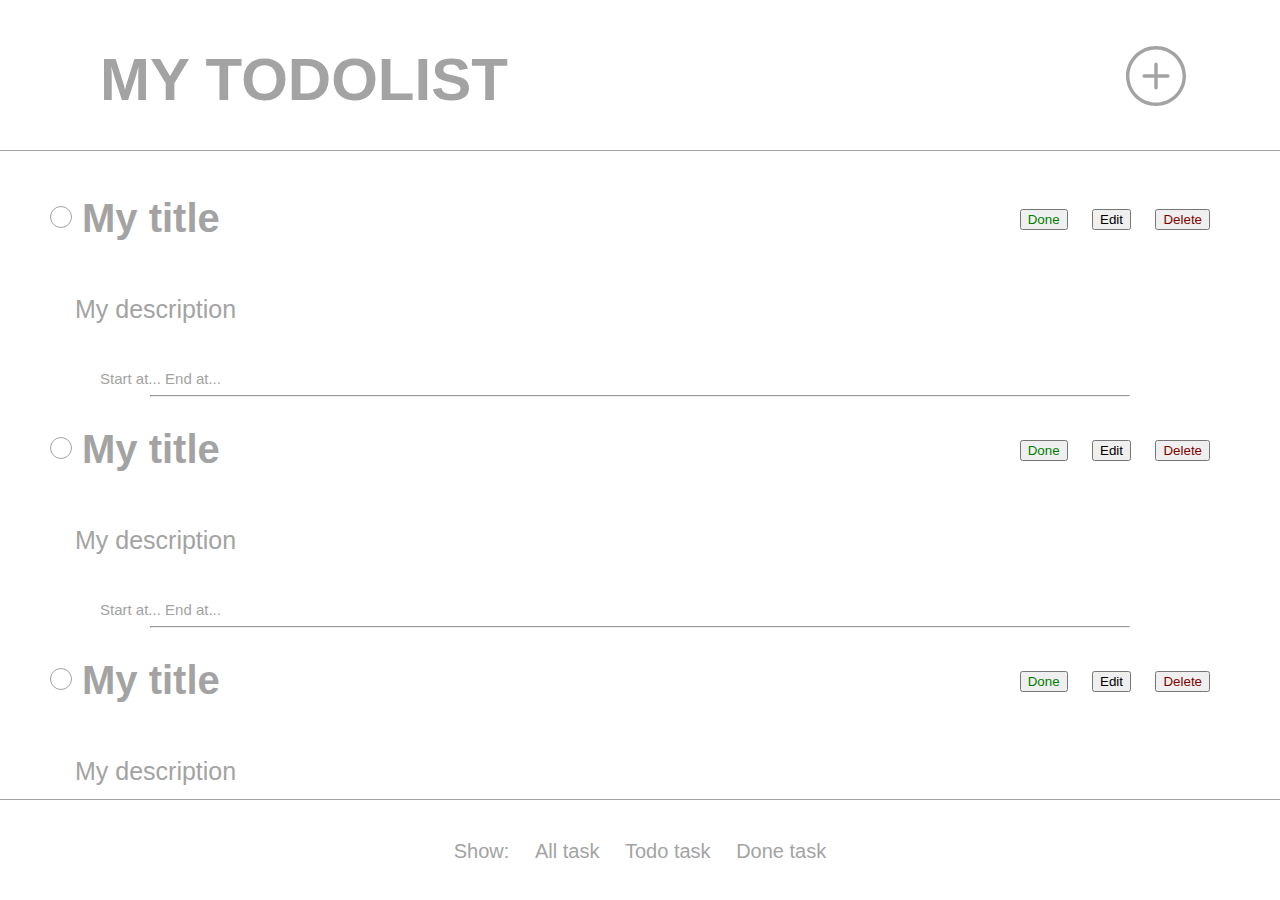
==== index.html @ db50927b "test .html" ====
<!DOCTYPE html>
<html>

  <head>

    <meta charset="utf-8">
    <title>Todo_app</title>

    <!-- CSS -->
    <link rel="stylesheet" href="style.css">

  </head>

  <body>

    <!-- MAIN START -->
    <div class="main">

      <!-- MAIN-HEADER START -->
      <div class="main-header">
        <h1>MY TODOLIST</h1>
        <button type="button" class="add" name="Add">  <svg
            xmlns="http://www.w3.org/2000/svg"
            xmlns:xlink="http://www.w3.org/1999/xlink"
            version="1.1"
            id="Capa_1"
            x="0px"
            y="0px"
            viewBox="0 0 31.059 31.059"
            style="enable-background:new 0 0 31.059 31.059;"
            xml:space="preserve"
            width="60px"
            height="60px">
            <g>
              <g>
                <path
                  d="M15.529,31.059C6.966,31.059,0,24.092,0,15.529C0,6.966,6.966,0,15.529,0    c8.563,0,15.529,6.966,15.529,15.529C31.059,24.092,24.092,31.059,15.529,31.059z M15.529,1.774    c-7.585,0-13.755,6.171-13.755,13.755s6.17,13.754,13.755,13.754c7.584,0,13.754-6.17,13.754-13.754S23.113,1.774,15.529,1.774z"
                  fill="#a3a3a3"/>
              </g>
              <g>
                <path d="M21.652,16.416H9.406c-0.49,0-0.888-0.396-0.888-0.887c0-0.49,0.397-0.888,0.888-0.888h12.246    c0.49,0,0.887,0.398,0.887,0.888C22.539,16.02,22.143,16.416,21.652,16.416z" fill="#a3a3a3"/>
              </g>
              <g>
                <path d="M15.529,22.539c-0.49,0-0.888-0.397-0.888-0.887V9.406c0-0.49,0.398-0.888,0.888-0.888    c0.49,0,0.887,0.398,0.887,0.888v12.246C16.416,22.143,16.02,22.539,15.529,22.539z" fill="#a3a3a3"/>
              </g>
            </g>
          </svg></button>
      </div>
      <!-- MAIN-HEADER END -->

      <!-- MAIN.CONTAINER START -->
      <div class="main-container">
        <ul class="list" id="todo-list">

          <li class="list-item">

            <!-- LI HEADER START -->
            <header class="item-header">
              <h2 class="item-title"><span class="border"></span>My title</h2>
              <ul class="menu">
                <li><button type="button" name="Done" class="menu-item done">Done</button></li>
                <li><button type="button" name="Edit" class="menu-item edit">Edit</button></li>
                <li><button type="button" name="Delete" class="menu-item delete">Delete</button></li>
              </ul>
            </header>
            <!-- LI HEADER END -->

            <!-- LI MAIN START -->
            <div class="item-container">
              <p>My description</p>
            </div>
            <!-- LI MAIN END -->

            <!-- LI FOOTER START -->
            <footer class="item-footer">
              <span>Start at...</span>
              <span>End at...</span>
            </footer>
            <hr class="hr-item-footer">
            <!-- LI FOOTER END -->

          </li>

          <li class="list-item">

            <!-- LI HEADER START -->
            <header class="item-header">
              <h2 class="item-title"><span class="border"></span>My title</h2>
              <ul class="menu">
                <li><button type="button" name="Done" class="menu-item done">Done</button></li>
                <li><button type="button" name="Edit" class="menu-item edit">Edit</button></li>
                <li><button type="button" name="Delete" class="menu-item delete">Delete</button></li>
              </ul>
            </header>
            <!-- LI HEADER END -->

            <!-- LI MAIN START -->
            <div class="item-container">
              <p>My description</p>
            </div>
            <!-- LI MAIN END -->

            <!-- LI FOOTER START -->
            <footer class="item-footer">
              <span>Start at...</span>
              <span>End at...</span>
            </footer>
            <hr class="hr-item-footer">
            <!-- LI FOOTER END -->

          </li>

          <li class="list-item">

            <!-- LI HEADER START -->
            <header class="item-header">
              <h2 class="item-title"><span class="border"></span>My title</h2>
              <ul class="menu">
                <li><button type="button" name="Done" class="menu-item done">Done</button></li>
                <li><button type="button" name="Edit" class="menu-item edit">Edit</button></li>
                <li><button type="button" name="Delete" class="menu-item delete">Delete</button></li>
              </ul>
            </header>
            <!-- LI HEADER END -->

            <!-- LI MAIN START -->
            <div class="item-container">
              <p>My description</p>
            </div>
            <!-- LI MAIN END -->

            <!-- LI FOOTER START -->
            <footer class="item-footer">
              <span>Start at...</span>
              <span>End at...</span>
            </footer>
            <hr class="hr-item-footer">
            <!-- LI FOOTER END -->

          </li>

          <li class="list-item">

            <!-- LI HEADER START -->
            <header class="item-header">
              <h2 class="item-title"><span class="border"></span>My title</h2>
              <ul class="menu">
                <li><button type="button" name="Done" class="menu-item done">Done</button></li>
                <li><button type="button" name="Edit" class="menu-item edit">Edit</button></li>
                <li><button type="button" name="Delete" class="menu-item delete">Delete</button></li>
              </ul>
            </header>
            <!-- LI HEADER END -->

            <!-- LI MAIN START -->
            <div class="item-container">
              <p>My description</p>
            </div>
            <!-- LI MAIN END -->

            <!-- LI FOOTER START -->
            <footer class="item-footer">
              <span>Start at...</span>
              <span>End at...</span>
            </footer>
            <hr class="hr-item-footer">
            <!-- LI FOOTER END -->

          </li>

          <li class="list-item">

            <!-- LI HEADER START -->
            <header class="item-header">
              <h2 class="item-title"><span class="border"></span>My title</h2>
              <ul class="menu">
                <li><button type="button" name="Done" class="menu-item done">Done</button></li>
                <li><button type="button" name="Edit" class="menu-item edit">Edit</button></li>
                <li><button type="button" name="Delete" class="menu-item delete">Delete</button></li>
              </ul>
            </header>
            <!-- LI HEADER END -->

            <!-- LI MAIN START -->
            <div class="item-container">
              <p>My description</p>
            </div>
            <!-- LI MAIN END -->

            <!-- LI FOOTER START -->
            <footer class="item-footer">
              <span>Start at...</span>
              <span>End at...</span>
            </footer>
            <hr class="hr-item-footer">
            <!-- LI FOOTER END -->

          </li>

          <li class="list-item">

            <!-- LI HEADER START -->
            <header class="item-header">
              <h2 class="item-title"><span class="border"></span>My title</h2>
              <ul class="menu">
                <li><button type="button" name="Done" class="menu-item done">Done</button></li>
                <li><button type="button" name="Edit" class="menu-item edit">Edit</button></li>
                <li><button type="button" name="Delete" class="menu-item delete">Delete</button></li>
              </ul>
            </header>
            <!-- LI HEADER END -->

            <!-- LI MAIN START -->
            <div class="item-container">
              <p>My description</p>
            </div>
            <!-- LI MAIN END -->

            <!-- LI FOOTER START -->
            <footer class="item-footer">
              <span>Start at...</span>
              <span>End at...</span>
            </footer>
            <hr class="hr-item-footer">
            <!-- LI FOOTER END -->

          </li>

          <li class="list-item">

            <!-- LI HEADER START -->
            <header class="item-header">
              <h2 class="item-title"><span class="border"></span>My title</h2>
              <ul class="menu">
                <li><button type="button" name="Done" class="menu-item done">Done</button></li>
                <li><button type="button" name="Edit" class="menu-item edit">Edit</button></li>
                <li><button type="button" name="Delete" class="menu-item delete">Delete</button></li>
              </ul>
            </header>
            <!-- LI HEADER END -->

            <!-- LI MAIN START -->
            <div class="item-container">
              <p>My description</p>
            </div>
            <!-- LI MAIN END -->

            <!-- LI FOOTER START -->
            <footer class="item-footer">
              <span>Start at...</span>
              <span>End at...</span>
            </footer>
            <hr class="hr-item-footer">
            <!-- LI FOOTER END -->

          </li>

          <li class="list-item">

            <!-- LI HEADER START -->
            <header class="item-header">
              <h2 class="item-title"><span class="border"></span>My title</h2>
              <ul class="menu">
                <li><button type="button" name="Done" class="menu-item done">Done</button></li>
                <li><button type="button" name="Edit" class="menu-item edit">Edit</button></li>
                <li><button type="button" name="Delete" class="menu-item delete">Delete</button></li>
              </ul>
            </header>
            <!-- LI HEADER END -->

            <!-- LI MAIN START -->
            <div class="item-container">
              <p>My description</p>
            </div>
            <!-- LI MAIN END -->

            <!-- LI FOOTER START -->
            <footer class="item-footer">
              <span>Start at...</span>
              <span>End at...</span>
            </footer>
            <hr class="hr-item-footer">
            <!-- LI FOOTER END -->

          </li>

          <li class="list-item">

            <!-- LI HEADER START -->
            <header class="item-header">
              <h2 class="item-title"><span class="border"></span>My title</h2>
              <ul class="menu">
                <li><button type="button" name="Done" class="menu-item done">Done</button></li>
                <li><button type="button" name="Edit" class="menu-item edit">Edit</button></li>
                <li><button type="button" name="Delete" class="menu-item delete">Delete</button></li>
              </ul>
            </header>
            <!-- LI HEADER END -->

            <!-- LI MAIN START -->
            <div class="item-container">
              <p>My description</p>
            </div>
            <!-- LI MAIN END -->

            <!-- LI FOOTER START -->
            <footer class="item-footer">
              <span>Start at...</span>
              <span>End at...</span>
            </footer>
            <hr class="hr-item-footer">
            <!-- LI FOOTER END -->

          </li>
        </ul>

      </div>
      <!-- MAIN.CONTAINER END -->

      <!-- NEXT.CONTAINER START -->
      <div class="next-container">

      </div>
      <!-- NEXT.CONTAINER END -->

      <!-- MAIN-FOOTER START -->
      <div class="main-footer">
        <p id="show"> Show: <span id="all">All task</span> <span id="todo">Todo task</span> <span id="done">Done task</span> </p>
      </div>
      <!-- MAIN-FOOTER END -->

    </div>
    <!-- MAIN END -->

  </body>
</html>
---- style.css ----
body {
  margin          : 0;
  color           : #A3A3A3;
  font-family     : arial;
}

li {
  list-style-type: none;
}

  /*<!-- MAIN START -->*/
.main {

}

  /*<!-- MAIN-HEADER START -->*/
.main-header {
  position  : absolute;
  width     : 100%;
  height    : 150px;
  border-bottom: 1.5px solid #a3a3a3;
}

.main-header h1 {
  float: left;
  margin: 45px 0px 0px 100px;
  font-size: 60px;
}

.add {
  float: right;
  border: none;
  background: none;
  border-radius: 100%;
  width: 60px;
  height: 60px;
  margin: 45px 100px 0px 0px;
}

.main-header svg:hover path {
  fill: #008000;
}
  /*<!-- MAIN-HEADER END -->*/

  /*<!-- MAIN.CONTAINER START -->*/
.main-container {
  position   : absolute;
  width      : 100%;
  top        : 150px;
  bottom     : 100px;
  overflow-y : auto;
}

.list {
  position: relative;
  padding: 0;
}

.list-item {
}

.item-header {
  width: 100%;
  display: inline-block;
  height: 100px;
}

.item-title {
  margin: 30px 0px 0px 50px;
  float: left;
  font-size: 40px;
}

.border {
  border: 1px solid #a3a3a3;
  border-radius: 100%;
  width: 20px;
  height: 20px;
  margin-top: 10px;
  margin-right: 10px;
  float: left;
}

.item-title:hover {
  opacity: 0.80;
}

.menu {
  margin: 0px 50px 0px 0px;
  height: 100px;
  float: right;
}

.menu li {
  display: inline-block;
  margin: 40px 20px 0px 0px;
  font-size: 20px;
}

.delete {
  color : #800000;
}

.done {
  color : #008000;
}

.menu-item:hover {
  text-decoration: underline;
}

.item-container {
  height: 75px;
  font-size: 25px;
  padding-left: 75px;
}

.item-footer {
  height: 25px;
  font-size: 15px;
  padding-left: 100px;

}

.hr-item-footer {
  margin: 0px 150px 0px 150px;
}
  /*<!-- MAIN.CONTAINER END -->*/

  /*<!-- NEXT.CONTAINER START -->*/
.next.container {

}
  /*<!-- NEXT.CONTAINER END -->*/

  /*<!-- MAIN-FOOTER START -->*/
.main-footer {
  position: absolute;
  width: 100%;
  bottom: 0;
  height: 100px;
  border-top: 1.5px solid #a3a3a3;
}

.main-footer p {
  text-align: center;
  margin-top: 40px;
  font-size: 20px;
}

.main-footer span {
  margin-left: 20px;
}

.main-footer span:hover {
  text-decoration: underline;
}
  /*<!-- MAIN-FOOTER END -->*/

  /*<!-- MAIN END -->*/
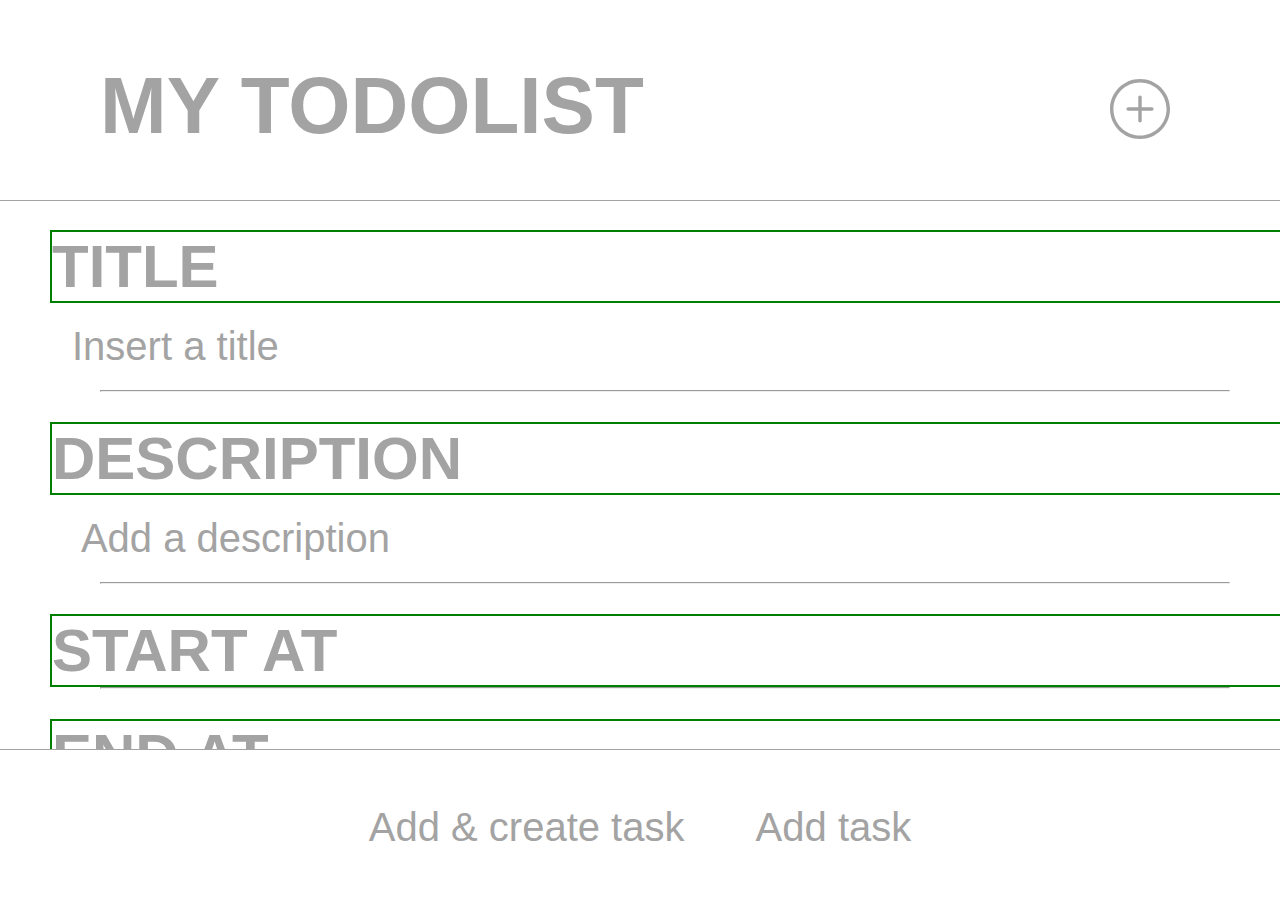
==== commit b35a6ca8: "test" ====
--- a/index.html
+++ b/index.html
@@ -314,18 +314,53 @@
           </li>
         </ul>
 
+        <!-- MAIN-FOOTER START -->
+        <div class="main-footer">
+          <p id="show"> Show: <span id="all">All task</span> <span id="todo">Todo task</span> <span id="done">Done task</span> </p>
+        </div>
+        <!-- MAIN-FOOTER END -->
+
       </div>
       <!-- MAIN.CONTAINER END -->
 
       <!-- NEXT.CONTAINER START -->
       <div class="next-container">
 
+        <!-- ADD TITLE START -->
+        <section class="next-title">
+          <h2 class="add-title">TITLE</h2>
+          <input type="text" name="add title" value="Insert a title">
+          <hr class="next-hr">
+        </section>
+        <!-- ADD TITLE END -->
+
+        <!-- ADD DESCRIPTION START -->
+        <section class="next-description">
+          <h2 class="add-title">DESCRIPTION</h2>
+          <input type="text" name="add description" value=" Add a description">
+          <hr class="next-hr">
+        </section>
+        <!-- ADD DESCRIPTION END -->
+
+        <!-- START TIME START -->
+        <section class="next-start">
+          <h2 class="add-title">START AT</h2>
+          <hr class="next-hr">
+        </section>
+        <!-- START TIME END-->
+
+        <!-- END TIME START -->
+        <section class="next-end">
+          <h2 class="add-title">END AT</h2>
+          <hr class="next-hr">
+        </section>
+        <!-- END TIME END -->
       </div>
       <!-- NEXT.CONTAINER END -->
 
       <!-- MAIN-FOOTER START -->
-      <div class="main-footer">
-        <p id="show"> Show: <span id="all">All task</span> <span id="todo">Todo task</span> <span id="done">Done task</span> </p>
+      <div class="next-footer">
+        <p><span id="all">Add & create task</span> <span id="add-task">Add task</span></p>
       </div>
       <!-- MAIN-FOOTER END -->
 
--- a/style.css
+++ b/style.css
@@ -2,10 +2,26 @@
   margin          : 0;
   color           : #A3A3A3;
   font-family     : arial;
+  overflow-x: hidden;
 }
 
 li {
   list-style-type: none;
+}
+
+button:visited {
+  border: none;
+  text-decoration: none;
+}
+
+button:active {
+  border: none;
+  text-decoration: none;
+}
+
+input {
+  border: none;
+  color: #a3a3a3
 }
 
   /*<!-- MAIN START -->*/
@@ -17,14 +33,14 @@
 .main-header {
   position  : absolute;
   width     : 100%;
-  height    : 150px;
+  height    : 200px;
   border-bottom: 1.5px solid #a3a3a3;
 }
 
 .main-header h1 {
   float: left;
-  margin: 45px 0px 0px 100px;
-  font-size: 60px;
+  margin: 60px 0px 0px 100px;
+  font-size: 80px;
 }
 
 .add {
@@ -32,9 +48,9 @@
   border: none;
   background: none;
   border-radius: 100%;
-  width: 60px;
-  height: 60px;
-  margin: 45px 100px 0px 0px;
+  width: 80px;
+  height: 80px;
+  margin: 70px 100px 0px 0px;
 }
 
 .main-header svg:hover path {
@@ -46,9 +62,11 @@
 .main-container {
   position   : absolute;
   width      : 100%;
-  top        : 150px;
-  bottom     : 100px;
+  top        : 200px;
+  bottom     : 150px;
   overflow-y : auto;
+
+  display: none;
 }
 
 .list {
@@ -68,15 +86,15 @@
 .item-title {
   margin: 30px 0px 0px 50px;
   float: left;
-  font-size: 40px;
+  font-size: 60px;
 }
 
 .border {
   border: 1px solid #a3a3a3;
   border-radius: 100%;
-  width: 20px;
-  height: 20px;
-  margin-top: 10px;
+  width: 30px;
+  height: 30px;
+  margin-top: 20px;
   margin-right: 10px;
   float: left;
 }
@@ -93,8 +111,7 @@
 
 .menu li {
   display: inline-block;
-  margin: 40px 20px 0px 0px;
-  font-size: 20px;
+  margin: 60px 20px 0px 0px;
 }
 
 .delete {
@@ -111,41 +128,35 @@
 
 .item-container {
   height: 75px;
-  font-size: 25px;
-  padding-left: 75px;
+  font-size: 35px;
+  padding-left: 100px;
 }
 
 .item-footer {
   height: 25px;
-  font-size: 15px;
-  padding-left: 100px;
+  font-size: 25px;
+  padding-left: 150px;
 
 }
 
 .hr-item-footer {
-  margin: 0px 150px 0px 150px;
+  margin: 10px 150px 0px 150px;
 }
   /*<!-- MAIN.CONTAINER END -->*/
-
-  /*<!-- NEXT.CONTAINER START -->*/
-.next.container {
-
-}
-  /*<!-- NEXT.CONTAINER END -->*/
 
   /*<!-- MAIN-FOOTER START -->*/
 .main-footer {
   position: absolute;
   width: 100%;
   bottom: 0;
-  height: 100px;
+  height: 150px;
   border-top: 1.5px solid #a3a3a3;
 }
 
 .main-footer p {
   text-align: center;
-  margin-top: 40px;
-  font-size: 20px;
+  margin-top: 55px;
+  font-size: 40px;
 }
 
 .main-footer span {
@@ -157,4 +168,57 @@
 }
   /*<!-- MAIN-FOOTER END -->*/
 
+  /*<!-- NEXT.CONTAINER START -->*/
+.next-container {
+  position   : absolute;
+  width      : 100%;
+  top        : 200px;
+  bottom     : 150px;
+  right: 50px;
+  left: 50px;
+  overflow-y : auto;
+}
+  /*<!-- NEXT.CONTAINER END -->*/
+
+  /*<!-- MAIN-FOOTER START -->*/
+.next-footer {
+  position: absolute;
+  width: 100%;
+  bottom: 0;
+  height: 150px;
+  border-top: 1.5px solid #a3a3a3;
+}
+
+.next-footer p {
+  text-align: center;
+  margin-top: 55px;
+  font-size: 40px;
+}
+
+.next-footer span {
+  margin-left: 30px;
+  margin-right: 30px;
+}
+
+.next-footer span:hover {
+  text-decoration: underline;
+}
+
+.next-hr {
+  margin: 0px 100px 0px 50px;
+}
+
+.next-container h2 {
+  font-size: 60px;
+  margin: 30px 0px 0px 0px;
+  border: 2px solid green;
+}
+
+.next-container input {
+  font-size: 40px;
+  margin: 20px;
+}
+
+  /*<!-- MAIN-FOOTER END -->*/
+
   /*<!-- MAIN END -->*/
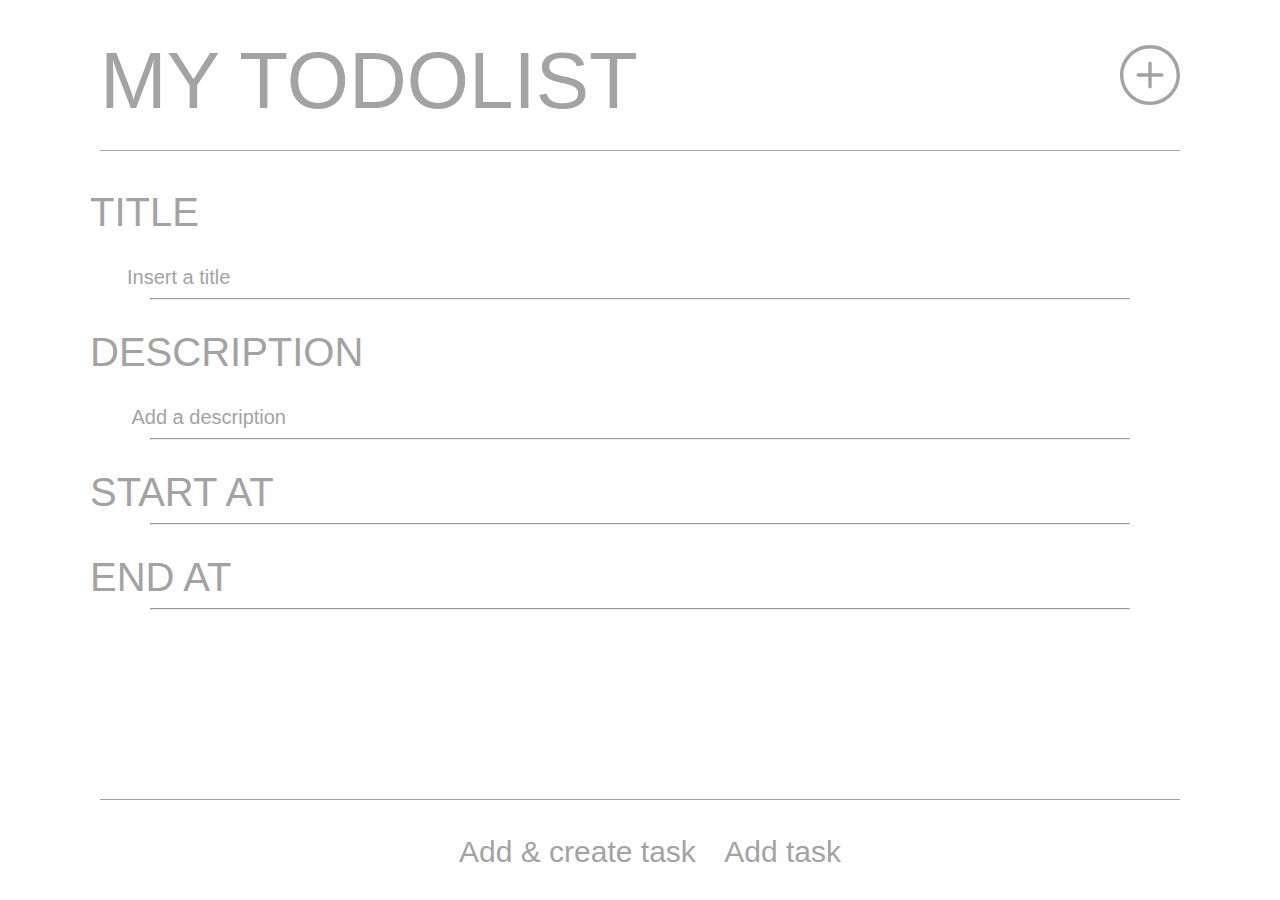
==== commit 1b36138b: "okkkkkkkkk" ====
--- a/index.html
+++ b/index.html
@@ -9,6 +9,8 @@
     <!-- CSS -->
     <link rel="stylesheet" href="style.css">
 
+    <!-- <meta name="viewport" content="width=device-width, initial-scale=1.0"> -->
+
   </head>
 
   <body>
@@ -18,343 +20,306 @@
 
       <!-- MAIN-HEADER START -->
       <div class="main-header">
+        <section id="main-header-left">
         <h1>MY TODOLIST</h1>
-        <button type="button" class="add" name="Add">  <svg
-            xmlns="http://www.w3.org/2000/svg"
-            xmlns:xlink="http://www.w3.org/1999/xlink"
-            version="1.1"
-            id="Capa_1"
-            x="0px"
-            y="0px"
-            viewBox="0 0 31.059 31.059"
-            style="enable-background:new 0 0 31.059 31.059;"
-            xml:space="preserve"
-            width="60px"
-            height="60px">
-            <g>
+        </section>
+
+        <section id="main-header-right">
+          <button type="button" class="add" name="Add"><svg
+              xmlns="http://www.w3.org/2000/svg"
+              xmlns:xlink="http://www.w3.org/1999/xlink"
+              version="1.1"
+              id="Capa_1"
+              x="0px"
+              y="0px"
+              viewBox="0 0 31.059 31.059"
+              style="enable-background:new 0 0 31.059 31.059;"
+              xml:space="preserve"
+              width="60px"
+              height="60px">
               <g>
-                <path
-                  d="M15.529,31.059C6.966,31.059,0,24.092,0,15.529C0,6.966,6.966,0,15.529,0    c8.563,0,15.529,6.966,15.529,15.529C31.059,24.092,24.092,31.059,15.529,31.059z M15.529,1.774    c-7.585,0-13.755,6.171-13.755,13.755s6.17,13.754,13.755,13.754c7.584,0,13.754-6.17,13.754-13.754S23.113,1.774,15.529,1.774z"
-                  fill="#a3a3a3"/>
+                <g>
+                  <path
+                    d="M15.529,31.059C6.966,31.059,0,24.092,0,15.529C0,6.966,6.966,0,15.529,0    c8.563,0,15.529,6.966,15.529,15.529C31.059,24.092,24.092,31.059,15.529,31.059z M15.529,1.774    c-7.585,0-13.755,6.171-13.755,13.755s6.17,13.754,13.755,13.754c7.584,0,13.754-6.17,13.754-13.754S23.113,1.774,15.529,1.774z"
+                    fill="#a3a3a3"/>
+                </g>
+                <g>
+                  <path d="M21.652,16.416H9.406c-0.49,0-0.888-0.396-0.888-0.887c0-0.49,0.397-0.888,0.888-0.888h12.246    c0.49,0,0.887,0.398,0.887,0.888C22.539,16.02,22.143,16.416,21.652,16.416z" fill="#a3a3a3"/>
+                </g>
+                <g>
+                  <path d="M15.529,22.539c-0.49,0-0.888-0.397-0.888-0.887V9.406c0-0.49,0.398-0.888,0.888-0.888    c0.49,0,0.887,0.398,0.887,0.888v12.246C16.416,22.143,16.02,22.539,15.529,22.539z" fill="#a3a3a3"/>
+                </g>
               </g>
-              <g>
-                <path d="M21.652,16.416H9.406c-0.49,0-0.888-0.396-0.888-0.887c0-0.49,0.397-0.888,0.888-0.888h12.246    c0.49,0,0.887,0.398,0.887,0.888C22.539,16.02,22.143,16.416,21.652,16.416z" fill="#a3a3a3"/>
-              </g>
-              <g>
-                <path d="M15.529,22.539c-0.49,0-0.888-0.397-0.888-0.887V9.406c0-0.49,0.398-0.888,0.888-0.888    c0.49,0,0.887,0.398,0.887,0.888v12.246C16.416,22.143,16.02,22.539,15.529,22.539z" fill="#a3a3a3"/>
-              </g>
-            </g>
-          </svg></button>
+            </svg></button>
+        </section>
       </div>
       <!-- MAIN-HEADER END -->
 
       <!-- MAIN.CONTAINER START -->
       <div class="main-container">
-        <ul class="list" id="todo-list">
-
-          <li class="list-item">
-
-            <!-- LI HEADER START -->
-            <header class="item-header">
-              <h2 class="item-title"><span class="border"></span>My title</h2>
-              <ul class="menu">
-                <li><button type="button" name="Done" class="menu-item done">Done</button></li>
-                <li><button type="button" name="Edit" class="menu-item edit">Edit</button></li>
-                <li><button type="button" name="Delete" class="menu-item delete">Delete</button></li>
-              </ul>
-            </header>
-            <!-- LI HEADER END -->
-
-            <!-- LI MAIN START -->
-            <div class="item-container">
-              <p>My description</p>
-            </div>
-            <!-- LI MAIN END -->
-
-            <!-- LI FOOTER START -->
-            <footer class="item-footer">
-              <span>Start at...</span>
-              <span>End at...</span>
-            </footer>
-            <hr class="hr-item-footer">
-            <!-- LI FOOTER END -->
-
-          </li>
-
-          <li class="list-item">
-
-            <!-- LI HEADER START -->
-            <header class="item-header">
-              <h2 class="item-title"><span class="border"></span>My title</h2>
-              <ul class="menu">
-                <li><button type="button" name="Done" class="menu-item done">Done</button></li>
-                <li><button type="button" name="Edit" class="menu-item edit">Edit</button></li>
-                <li><button type="button" name="Delete" class="menu-item delete">Delete</button></li>
-              </ul>
-            </header>
-            <!-- LI HEADER END -->
-
-            <!-- LI MAIN START -->
-            <div class="item-container">
-              <p>My description</p>
-            </div>
-            <!-- LI MAIN END -->
-
-            <!-- LI FOOTER START -->
-            <footer class="item-footer">
-              <span>Start at...</span>
-              <span>End at...</span>
-            </footer>
-            <hr class="hr-item-footer">
-            <!-- LI FOOTER END -->
-
-          </li>
-
-          <li class="list-item">
-
-            <!-- LI HEADER START -->
-            <header class="item-header">
-              <h2 class="item-title"><span class="border"></span>My title</h2>
-              <ul class="menu">
-                <li><button type="button" name="Done" class="menu-item done">Done</button></li>
-                <li><button type="button" name="Edit" class="menu-item edit">Edit</button></li>
-                <li><button type="button" name="Delete" class="menu-item delete">Delete</button></li>
-              </ul>
-            </header>
-            <!-- LI HEADER END -->
-
-            <!-- LI MAIN START -->
-            <div class="item-container">
-              <p>My description</p>
-            </div>
-            <!-- LI MAIN END -->
-
-            <!-- LI FOOTER START -->
-            <footer class="item-footer">
-              <span>Start at...</span>
-              <span>End at...</span>
-            </footer>
-            <hr class="hr-item-footer">
-            <!-- LI FOOTER END -->
-
-          </li>
-
-          <li class="list-item">
-
-            <!-- LI HEADER START -->
-            <header class="item-header">
-              <h2 class="item-title"><span class="border"></span>My title</h2>
-              <ul class="menu">
-                <li><button type="button" name="Done" class="menu-item done">Done</button></li>
-                <li><button type="button" name="Edit" class="menu-item edit">Edit</button></li>
-                <li><button type="button" name="Delete" class="menu-item delete">Delete</button></li>
-              </ul>
-            </header>
-            <!-- LI HEADER END -->
-
-            <!-- LI MAIN START -->
-            <div class="item-container">
-              <p>My description</p>
-            </div>
-            <!-- LI MAIN END -->
-
-            <!-- LI FOOTER START -->
-            <footer class="item-footer">
-              <span>Start at...</span>
-              <span>End at...</span>
-            </footer>
-            <hr class="hr-item-footer">
-            <!-- LI FOOTER END -->
-
-          </li>
-
-          <li class="list-item">
-
-            <!-- LI HEADER START -->
-            <header class="item-header">
-              <h2 class="item-title"><span class="border"></span>My title</h2>
-              <ul class="menu">
-                <li><button type="button" name="Done" class="menu-item done">Done</button></li>
-                <li><button type="button" name="Edit" class="menu-item edit">Edit</button></li>
-                <li><button type="button" name="Delete" class="menu-item delete">Delete</button></li>
-              </ul>
-            </header>
-            <!-- LI HEADER END -->
-
-            <!-- LI MAIN START -->
-            <div class="item-container">
-              <p>My description</p>
-            </div>
-            <!-- LI MAIN END -->
-
-            <!-- LI FOOTER START -->
-            <footer class="item-footer">
-              <span>Start at...</span>
-              <span>End at...</span>
-            </footer>
-            <hr class="hr-item-footer">
-            <!-- LI FOOTER END -->
-
-          </li>
-
-          <li class="list-item">
-
-            <!-- LI HEADER START -->
-            <header class="item-header">
-              <h2 class="item-title"><span class="border"></span>My title</h2>
-              <ul class="menu">
-                <li><button type="button" name="Done" class="menu-item done">Done</button></li>
-                <li><button type="button" name="Edit" class="menu-item edit">Edit</button></li>
-                <li><button type="button" name="Delete" class="menu-item delete">Delete</button></li>
-              </ul>
-            </header>
-            <!-- LI HEADER END -->
-
-            <!-- LI MAIN START -->
-            <div class="item-container">
-              <p>My description</p>
-            </div>
-            <!-- LI MAIN END -->
-
-            <!-- LI FOOTER START -->
-            <footer class="item-footer">
-              <span>Start at...</span>
-              <span>End at...</span>
-            </footer>
-            <hr class="hr-item-footer">
-            <!-- LI FOOTER END -->
-
-          </li>
-
-          <li class="list-item">
-
-            <!-- LI HEADER START -->
-            <header class="item-header">
-              <h2 class="item-title"><span class="border"></span>My title</h2>
-              <ul class="menu">
-                <li><button type="button" name="Done" class="menu-item done">Done</button></li>
-                <li><button type="button" name="Edit" class="menu-item edit">Edit</button></li>
-                <li><button type="button" name="Delete" class="menu-item delete">Delete</button></li>
-              </ul>
-            </header>
-            <!-- LI HEADER END -->
-
-            <!-- LI MAIN START -->
-            <div class="item-container">
-              <p>My description</p>
-            </div>
-            <!-- LI MAIN END -->
-
-            <!-- LI FOOTER START -->
-            <footer class="item-footer">
-              <span>Start at...</span>
-              <span>End at...</span>
-            </footer>
-            <hr class="hr-item-footer">
-            <!-- LI FOOTER END -->
-
-          </li>
-
-          <li class="list-item">
-
-            <!-- LI HEADER START -->
-            <header class="item-header">
-              <h2 class="item-title"><span class="border"></span>My title</h2>
-              <ul class="menu">
-                <li><button type="button" name="Done" class="menu-item done">Done</button></li>
-                <li><button type="button" name="Edit" class="menu-item edit">Edit</button></li>
-                <li><button type="button" name="Delete" class="menu-item delete">Delete</button></li>
-              </ul>
-            </header>
-            <!-- LI HEADER END -->
-
-            <!-- LI MAIN START -->
-            <div class="item-container">
-              <p>My description</p>
-            </div>
-            <!-- LI MAIN END -->
-
-            <!-- LI FOOTER START -->
-            <footer class="item-footer">
-              <span>Start at...</span>
-              <span>End at...</span>
-            </footer>
-            <hr class="hr-item-footer">
-            <!-- LI FOOTER END -->
-
-          </li>
-
-          <li class="list-item">
-
-            <!-- LI HEADER START -->
-            <header class="item-header">
-              <h2 class="item-title"><span class="border"></span>My title</h2>
-              <ul class="menu">
-                <li><button type="button" name="Done" class="menu-item done">Done</button></li>
-                <li><button type="button" name="Edit" class="menu-item edit">Edit</button></li>
-                <li><button type="button" name="Delete" class="menu-item delete">Delete</button></li>
-              </ul>
-            </header>
-            <!-- LI HEADER END -->
-
-            <!-- LI MAIN START -->
-            <div class="item-container">
-              <p>My description</p>
-            </div>
-            <!-- LI MAIN END -->
-
-            <!-- LI FOOTER START -->
-            <footer class="item-footer">
-              <span>Start at...</span>
-              <span>End at...</span>
-            </footer>
-            <hr class="hr-item-footer">
-            <!-- LI FOOTER END -->
-
-          </li>
-        </ul>
-
-        <!-- MAIN-FOOTER START -->
-        <div class="main-footer">
-          <p id="show"> Show: <span id="all">All task</span> <span id="todo">Todo task</span> <span id="done">Done task</span> </p>
-        </div>
-        <!-- MAIN-FOOTER END -->
-
-      </div>
+            <ul class="list" id="todo-list">
+
+              <li class="list-item">
+
+                <!-- LI HEADER START -->
+                <header class="item-header">
+                  <h2 class="item-title"><span class="border"></span>My title</h2>
+                  <ul class="menu">
+                    <li class="menu-item"><button type="button" name="Done" class="menu-item-done">Done</button></li>
+                    <li class="menu-item"><button type="button" name="Edit" class="menu-item-edit">Edit</button></li>
+                    <li class="menu-item"><button type="button" name="Delete" class="menu-item-delete">Delete</button></li>
+                  </ul>
+                </header>
+                <!-- LI HEADER END -->
+
+                <!-- LI MAIN START -->
+                <div class="item-container">
+                  <p>My description</p>
+                </div>
+                <!-- LI MAIN END -->
+
+                <!-- LI FOOTER START -->
+                <footer class="item-footer">
+                  <span>Start at...</span>
+                  <span>End at...</span>
+                </footer>
+                <hr class="hr-item-footer">
+              <!-- LI FOOTER END -->
+
+              <li class="list-item">
+
+                <!-- LI HEADER START -->
+                <header class="item-header">
+                  <h2 class="item-title"><span class="border"></span>My title</h2>
+                  <ul class="menu">
+                    <li class="menu-item"><button type="button" name="Done" class="menu-item-done">Done</button></li>
+                    <li class="menu-item"><button type="button" name="Edit" class="menu-item-edit">Edit</button></li>
+                    <li class="menu-item"><button type="button" name="Delete" class="menu-item-delete">Delete</button></li>
+                  </ul>
+                </header>
+                <!-- LI HEADER END -->
+
+                <!-- LI MAIN START -->
+                <div class="item-container">
+                  <p>My description</p>
+                </div>
+                <!-- LI MAIN END -->
+
+                <!-- LI FOOTER START -->
+                <footer class="item-footer">
+                  <span>Start at...</span>
+                  <span>End at...</span>
+                </footer>
+                <hr class="hr-item-footer">
+              <!-- LI FOOTER END -->
+
+              <li class="list-item">
+
+                <!-- LI HEADER START -->
+                <header class="item-header">
+                  <h2 class="item-title"><span class="border"></span>My title</h2>
+                  <ul class="menu">
+                    <li class="menu-item"><button type="button" name="Done" class="menu-item-done">Done</button></li>
+                    <li class="menu-item"><button type="button" name="Edit" class="menu-item-edit">Edit</button></li>
+                    <li class="menu-item"><button type="button" name="Delete" class="menu-item-delete">Delete</button></li>
+                  </ul>
+                </header>
+                <!-- LI HEADER END -->
+
+                <!-- LI MAIN START -->
+                <div class="item-container">
+                  <p>My description</p>
+                </div>
+                <!-- LI MAIN END -->
+
+                <!-- LI FOOTER START -->
+                <footer class="item-footer">
+                  <span>Start at...</span>
+                  <span>End at...</span>
+                </footer>
+                <hr class="hr-item-footer">
+              <!-- LI FOOTER END -->
+
+              <li class="list-item">
+
+                <!-- LI HEADER START -->
+                <header class="item-header">
+                  <h2 class="item-title"><span class="border"></span>My title</h2>
+                  <ul class="menu">
+                    <li class="menu-item"><button type="button" name="Done" class="menu-item-done">Done</button></li>
+                    <li class="menu-item"><button type="button" name="Edit" class="menu-item-edit">Edit</button></li>
+                    <li class="menu-item"><button type="button" name="Delete" class="menu-item-delete">Delete</button></li>
+                  </ul>
+                </header>
+                <!-- LI HEADER END -->
+
+                <!-- LI MAIN START -->
+                <div class="item-container">
+                  <p>My description</p>
+                </div>
+                <!-- LI MAIN END -->
+
+                <!-- LI FOOTER START -->
+                <footer class="item-footer">
+                  <span>Start at...</span>
+                  <span>End at...</span>
+                </footer>
+                <hr class="hr-item-footer">
+              <!-- LI FOOTER END -->
+
+              <li class="list-item">
+
+                <!-- LI HEADER START -->
+                <header class="item-header">
+                  <h2 class="item-title"><span class="border"></span>My title</h2>
+                  <ul class="menu">
+                    <li class="menu-item"><button type="button" name="Done" class="menu-item-done">Done</button></li>
+                    <li class="menu-item"><button type="button" name="Edit" class="menu-item-edit">Edit</button></li>
+                    <li class="menu-item"><button type="button" name="Delete" class="menu-item-delete">Delete</button></li>
+                  </ul>
+                </header>
+                <!-- LI HEADER END -->
+
+                <!-- LI MAIN START -->
+                <div class="item-container">
+                  <p>My description</p>
+                </div>
+                <!-- LI MAIN END -->
+
+                <!-- LI FOOTER START -->
+                <footer class="item-footer">
+                  <span>Start at...</span>
+                  <span>End at...</span>
+                </footer>
+                <hr class="hr-item-footer">
+              <!-- LI FOOTER END -->
+
+              <li class="list-item">
+
+                <!-- LI HEADER START -->
+                <header class="item-header">
+                  <h2 class="item-title"><span class="border"></span>My title</h2>
+                  <ul class="menu">
+                    <li class="menu-item"><button type="button" name="Done" class="menu-item-done">Done</button></li>
+                    <li class="menu-item"><button type="button" name="Edit" class="menu-item-edit">Edit</button></li>
+                    <li class="menu-item"><button type="button" name="Delete" class="menu-item-delete">Delete</button></li>
+                  </ul>
+                </header>
+                <!-- LI HEADER END -->
+
+                <!-- LI MAIN START -->
+                <div class="item-container">
+                  <p>My description</p>
+                </div>
+                <!-- LI MAIN END -->
+
+                <!-- LI FOOTER START -->
+                <footer class="item-footer">
+                  <span>Start at...</span>
+                  <span>End at...</span>
+                </footer>
+                <hr class="hr-item-footer">
+              <!-- LI FOOTER END -->
+
+              <li class="list-item">
+
+                <!-- LI HEADER START -->
+                <header class="item-header">
+                  <h2 class="item-title"><span class="border"></span>My title</h2>
+                  <ul class="menu">
+                    <li class="menu-item"><button type="button" name="Done" class="menu-item-done">Done</button></li>
+                    <li class="menu-item"><button type="button" name="Edit" class="menu-item-edit">Edit</button></li>
+                    <li class="menu-item"><button type="button" name="Delete" class="menu-item-delete">Delete</button></li>
+                  </ul>
+                </header>
+                <!-- LI HEADER END -->
+
+                <!-- LI MAIN START -->
+                <div class="item-container">
+                  <p>My description</p>
+                </div>
+                <!-- LI MAIN END -->
+
+                <!-- LI FOOTER START -->
+                <footer class="item-footer">
+                  <span>Start at...</span>
+                  <span>End at...</span>
+                </footer>
+                <hr class="hr-item-footer">
+              <!-- LI FOOTER END -->
+
+              <li class="list-item">
+
+                <!-- LI HEADER START -->
+                <header class="item-header">
+                  <h2 class="item-title"><span class="border"></span>My title</h2>
+                  <ul class="menu">
+                    <li class="menu-item"><button type="button" name="Done" class="menu-item-done">Done</button></li>
+                    <li class="menu-item"><button type="button" name="Edit" class="menu-item-edit">Edit</button></li>
+                    <li class="menu-item"><button type="button" name="Delete" class="menu-item-delete">Delete</button></li>
+                  </ul>
+                </header>
+                <!-- LI HEADER END -->
+
+                <!-- LI MAIN START -->
+                <div class="item-container">
+                  <p>My description</p>
+                </div>
+                <!-- LI MAIN END -->
+
+                <!-- LI FOOTER START -->
+                <footer class="item-footer">
+                  <span>Start at...</span>
+                  <span>End at...</span>
+                </footer>
+                <hr class="hr-item-footer">
+              <!-- LI FOOTER END -->
+
+            </ul>
+
+      </div>
+
+      <!-- MAIN-FOOTER START -->
+      <div class="main-footer">
+        <p id="show"> Show: <span id="all">All task</span> <span id="todo">Todo task</span> <span id="done">Done task</span> </p>
+      </div>
+      <!-- MAIN-FOOTER END -->
+
       <!-- MAIN.CONTAINER END -->
 
       <!-- NEXT.CONTAINER START -->
       <div class="next-container">
-
-        <!-- ADD TITLE START -->
-        <section class="next-title">
-          <h2 class="add-title">TITLE</h2>
-          <input type="text" name="add title" value="Insert a title">
-          <hr class="next-hr">
+        <section class="next-main-container">
+          <!-- ADD TITLE START -->
+          <section class="next-title">
+            <h2 class="add-title">TITLE</h2>
+            <input type="text" name="add title" value="Insert a title">
+            <hr class="next-hr">
+          </section>
+          <!-- ADD TITLE END -->
+
+          <!-- ADD DESCRIPTION START -->
+          <section class="next-description">
+            <h2 class="add-title">DESCRIPTION</h2>
+            <input type="text" name="add description" value=" Add a description">
+            <hr class="next-hr">
+          </section>
+          <!-- ADD DESCRIPTION END -->
+
+          <!-- START TIME START -->
+          <section class="next-start">
+            <h2 class="add-title">START AT</h2>
+            <hr class="next-hr">
+          </section>
+          <!-- START TIME END-->
+
+          <!-- END TIME START -->
+          <section class="next-end">
+            <h2 class="add-title">END AT</h2>
+            <hr class="next-hr">
+          </section>
+          <!-- END TIME END -->
         </section>
-        <!-- ADD TITLE END -->
-
-        <!-- ADD DESCRIPTION START -->
-        <section class="next-description">
-          <h2 class="add-title">DESCRIPTION</h2>
-          <input type="text" name="add description" value=" Add a description">
-          <hr class="next-hr">
-        </section>
-        <!-- ADD DESCRIPTION END -->
-
-        <!-- START TIME START -->
-        <section class="next-start">
-          <h2 class="add-title">START AT</h2>
-          <hr class="next-hr">
-        </section>
-        <!-- START TIME END-->
-
-        <!-- END TIME START -->
-        <section class="next-end">
-          <h2 class="add-title">END AT</h2>
-          <hr class="next-hr">
-        </section>
-        <!-- END TIME END -->
       </div>
       <!-- NEXT.CONTAINER END -->
 
--- a/style.css
+++ b/style.css
@@ -2,21 +2,14 @@
   margin          : 0;
   color           : #A3A3A3;
   font-family     : arial;
-  overflow-x: hidden;
+}
+
+h1, h2, h3,p, button {
+  font-weight: normal;
 }
 
 li {
   list-style-type: none;
-}
-
-button:visited {
-  border: none;
-  text-decoration: none;
-}
-
-button:active {
-  border: none;
-  text-decoration: none;
 }
 
 input {
@@ -25,68 +18,91 @@
 }
 
   /*<!-- MAIN START -->*/
-.main {
-
+
+.main-header {
+  position   : absolute;
+  height     : 150px;
+  left       : 100px;
+  right      : 100px;
+  border-bottom: 1px solid #a3a3a3;
+}
+
+.main-container {
+  position   : absolute;
+  top        : 150px;
+  bottom     : 100px;
+  left       : 0px;
+  right      : 0px;
+  overflow-y : auto;
+
+  display: none;
+}
+
+.main-footer, .next-footer{
+  position   : absolute;
+  height     : 100px;
+  left       : 100px;
+  right      : 100px;
+  bottom     : 0;
+  border-top: 1px solid #a3a3a3;
+}
+
+.next-container {
+  position   : absolute;
+  top        : 150px;
+  bottom     : 100px;
+  left       : 0px;
+  right      : 0px;
+  overflow-y : auto;
+}
+
+.main-footer {
+  display: none;
 }
 
   /*<!-- MAIN-HEADER START -->*/
-.main-header {
-  position  : absolute;
-  width     : 100%;
-  height    : 200px;
-  border-bottom: 1.5px solid #a3a3a3;
-}
-
-.main-header h1 {
+#main-header-left {
   float: left;
-  margin: 60px 0px 0px 100px;
+}
+
+#main-header-left h1 {
   font-size: 80px;
-}
-
-.add {
+  margin-top: 35px;
+  margin-bottom: 0
+}
+
+#main-header-right {
   float: right;
-  border: none;
-  background: none;
-  border-radius: 100%;
-  width: 80px;
-  height: 80px;
-  margin: 70px 100px 0px 0px;
+  margin-top: 45px;
+}
+
+#main-header-right button {
+  padding: 0;
+  background-color: white;
 }
 
 .main-header svg:hover path {
   fill: #008000;
 }
+
+.add {
+  border-radius: 100%;
+  width: 60px;
+  height: 60px;
+  border: none;
+}
   /*<!-- MAIN-HEADER END -->*/
 
   /*<!-- MAIN.CONTAINER START -->*/
-.main-container {
-  position   : absolute;
-  width      : 100%;
-  top        : 200px;
-  bottom     : 150px;
-  overflow-y : auto;
-
-  display: none;
-}
-
+
+    /*<!-- LI HEADER START -->*/
 .list {
-  position: relative;
-  padding: 0;
-}
-
-.list-item {
+  padding-left: 50px;
+  padding-right: 50px;
 }
 
 .item-header {
-  width: 100%;
-  display: inline-block;
-  height: 100px;
-}
-
-.item-title {
-  margin: 30px 0px 0px 50px;
-  float: left;
-  font-size: 60px;
+  height: 70px;
 }
 
 .border {
@@ -99,64 +115,75 @@
   float: left;
 }
 
+.item-title {
+  float: left;
+  margin-top: 20px;
+  margin-bottom: 0;
+  font-size: 60px;
+}
+
 .item-title:hover {
-  opacity: 0.80;
-}
-
-.menu {
-  margin: 0px 50px 0px 0px;
-  height: 100px;
+  opacity: 0.8;
+}
+
+.menu-item {
   float: right;
-}
-
-.menu li {
+  margin-left: 20px;
   display: inline-block;
-  margin: 60px 20px 0px 0px;
-}
-
-.delete {
-  color : #800000;
-}
-
-.done {
-  color : #008000;
-}
-
-.menu-item:hover {
+}
+
+.menu-item button:hover {
   text-decoration: underline;
 }
 
+.menu-item button {
+  font-size: 20px;
+  margin-top: 40px;
+}
+
+.menu-item-done {
+  color: #008000;
+}
+
+.menu-item-delete {
+  color: #800000;
+}
+    /*<!-- LI HEADER END -->*/
+
+    /*<!-- LI MAIN START -->*/
+
 .item-container {
-  height: 75px;
-  font-size: 35px;
-  padding-left: 100px;
-}
+  margin-left: 75px;
+  margin-top: 40px;
+}
+
+.item-container p {
+  font-size: 40px;
+  margin: 0;
+}
+
+    /*<!-- LI MAIN END -->*/
+
+    /*<!-- LI FOOTER START -->*/
 
 .item-footer {
-  height: 25px;
-  font-size: 25px;
-  padding-left: 150px;
-
+  margin: 10px 0px 0px 100px;
+  margin-left: 100px;
 }
 
 .hr-item-footer {
-  margin: 10px 150px 0px 150px;
-}
-  /*<!-- MAIN.CONTAINER END -->*/
-
-  /*<!-- MAIN-FOOTER START -->*/
-.main-footer {
   position: absolute;
-  width: 100%;
-  bottom: 0;
-  height: 150px;
-  border-top: 1.5px solid #a3a3a3;
-}
-
+  left: 150px;
+  right: 150px;
+  height: 1px;
+}
+    /*<!-- LI FOOTER END -->*/
+
+    /*<!-- MAIN-FOOTER START -->*/
 .main-footer p {
   text-align: center;
-  margin-top: 55px;
-  font-size: 40px;
+  margin-top: 35px;
+  font-size: 30px;
 }
 
 .main-footer span {
@@ -166,59 +193,61 @@
 .main-footer span:hover {
   text-decoration: underline;
 }
-  /*<!-- MAIN-FOOTER END -->*/
+    /*<!-- MAIN-FOOTER END -->*/
+
+  /*<!-- MAIN.CONTAINER END -->*/
+
 
   /*<!-- NEXT.CONTAINER START -->*/
-.next-container {
-  position   : absolute;
-  width      : 100%;
-  top        : 200px;
-  bottom     : 150px;
-  right: 50px;
-  left: 50px;
-  overflow-y : auto;
-}
+.next-main-container {
+  margin: 0px 50px 0px 50px;
+}
+
+.next-hr {
+ position: absolute;
+ height: 1px solid #a3a3a3;
+ left: 150px;
+ right: 150PX;
+}
+
+.add-title {
+  font-size: 40px;
+  margin: 40px 0px 0px 40px;
+}
+
+.next-main-container input {
+  font-size: 20px;
+  margin: 30px 0px 0px 75px;
+}
+
+  /*<!-- ADD TITLE START -->*/
+  /*<!-- ADD TITLE END -->*/
+
+  /*<!-- ADD DESCRIPTION START -->*/
+  /*<!-- ADD DESCRIPTION END -->*/
+
+  /*<!-- START TIME START -->*/
+  /*<!-- START TIME END-->*/
+
+  /*<!-- END TIME START -->*/
+  /*<!-- END TIME END -->*/
+
   /*<!-- NEXT.CONTAINER END -->*/
 
-  /*<!-- MAIN-FOOTER START -->*/
-.next-footer {
-  position: absolute;
-  width: 100%;
-  bottom: 0;
-  height: 150px;
-  border-top: 1.5px solid #a3a3a3;
-}
-
-.next-footer p {
-  text-align: center;
-  margin-top: 55px;
-  font-size: 40px;
-}
-
-.next-footer span {
-  margin-left: 30px;
-  margin-right: 30px;
-}
-
-.next-footer span:hover {
-  text-decoration: underline;
-}
-
-.next-hr {
-  margin: 0px 100px 0px 50px;
-}
-
-.next-container h2 {
-  font-size: 60px;
-  margin: 30px 0px 0px 0px;
-  border: 2px solid green;
-}
-
-.next-container input {
-  font-size: 40px;
-  margin: 20px;
-}
-
-  /*<!-- MAIN-FOOTER END -->*/
+  /*<!-- NEXT-FOOTER START -->*/
+  .next-footer p {
+    text-align: center;
+    margin-top: 35px;
+    font-size: 30px;
+  }
+
+  .next-footer span {
+    margin-left: 20px;
+  }
+
+  .next-footer span:hover {
+    text-decoration: underline;
+  }
+  /*<!-- NEXT-FOOTER END -->*/
 
   /*<!-- MAIN END -->*/
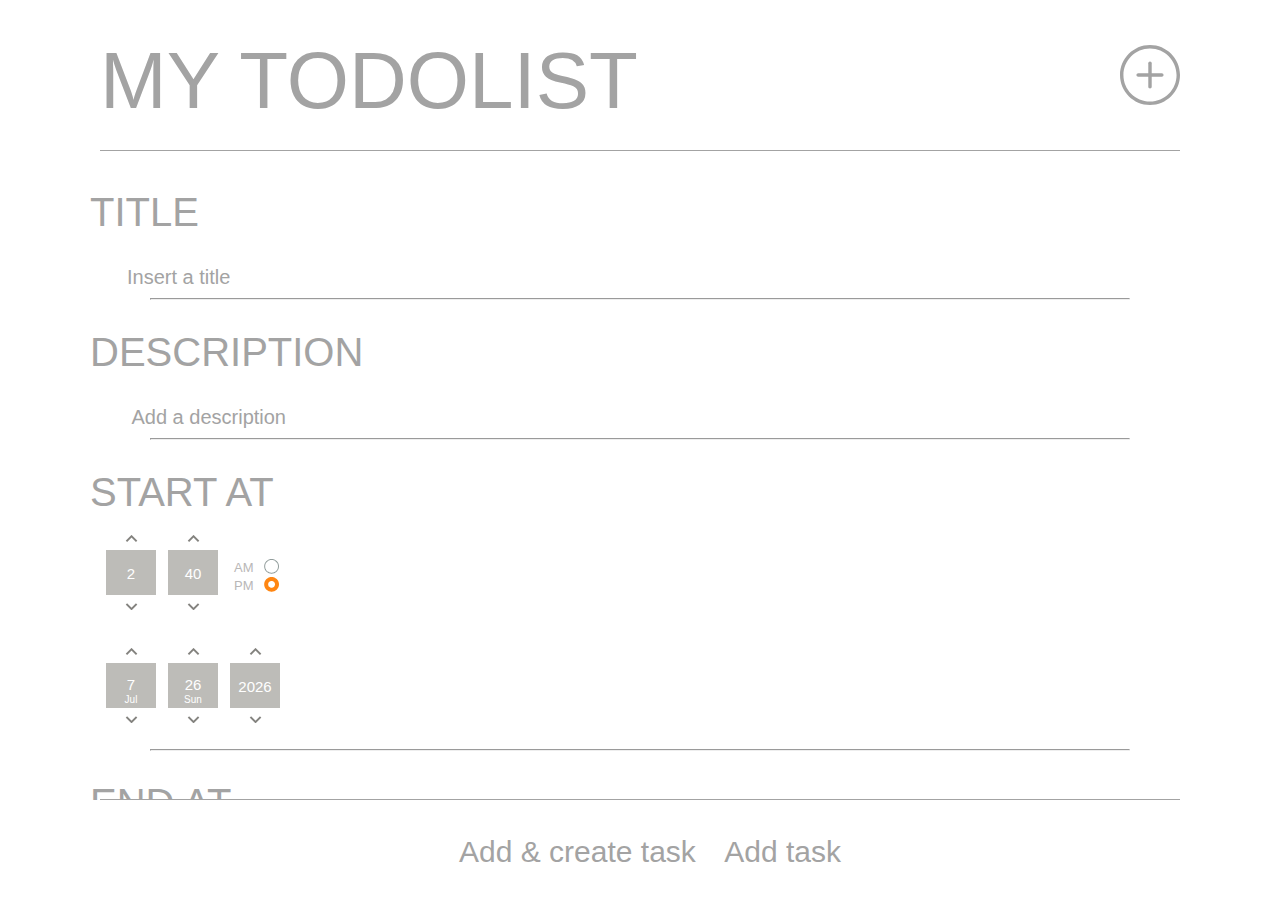
==== commit 7ef48db8: "ok" ====
--- a/index.html
+++ b/index.html
@@ -5,12 +5,14 @@
 
     <meta charset="utf-8">
     <title>Todo_app</title>
+    <meta name="viewport" content="width=device-width, initial-scale=1.0">
 
     <!-- CSS -->
     <link rel="stylesheet" href="style.css">
 
-    <!-- <meta name="viewport" content="width=device-width, initial-scale=1.0"> -->
-
+    <!-- DATE PICKER -->
+    <link rel="stylesheet" href="datepicker/dist/mtr-datepicker.min.css">
+    <link rel="stylesheet" href="datepicker/dist/mtr-datepicker.clutterboard-theme.min.css">
   </head>
 
   <body>
@@ -309,6 +311,7 @@
           <!-- START TIME START -->
           <section class="next-start">
             <h2 class="add-title">START AT</h2>
+            <div id="start-at"></div>
             <hr class="next-hr">
           </section>
           <!-- START TIME END-->
@@ -316,6 +319,7 @@
           <!-- END TIME START -->
           <section class="next-end">
             <h2 class="add-title">END AT</h2>
+            <div id="end-at"></div>
             <hr class="next-hr">
           </section>
           <!-- END TIME END -->
@@ -331,6 +335,9 @@
 
     </div>
     <!-- MAIN END -->
-
+    <script type="text/javascript" src="datepicker/dist/mtr-datepicker.min.js"></script>
+    <script type="text/javascript" src="datepicker.js">
+
+    </script>
   </body>
 </html>
--- a/style.css
+++ b/style.css
@@ -227,9 +227,11 @@
   /*<!-- ADD DESCRIPTION END -->*/
 
   /*<!-- START TIME START -->*/
+  /*<!-- END TIME START -->*/
+  #start-at, #end-at {
+    margin-left: 50px;
+  }
   /*<!-- START TIME END-->*/
-
-  /*<!-- END TIME START -->*/
   /*<!-- END TIME END -->*/
 
   /*<!-- NEXT.CONTAINER END -->*/
--- a/datepicker/dist/mtr-datepicker.min.css
+++ b/datepicker/dist/mtr-datepicker.min.css
@@ -0,0 +1 @@
+.mtr-datepicker .mtr-input-radio,.mtr-datepicker .mtr-input-radio label span,.mtr-datepicker .mtr-input-slider,.mtr-datepicker .mtr-row{position:relative!important;float:left!important}.mtr-datepicker *{-webkit-touch-callout:none!important;-webkit-user-select:none!important;-khtml-user-select:none!important;-moz-user-select:none!important;-ms-user-select:none!important;user-select:none!important;box-sizing:border-box}.mtr-datepicker .mtr-input-slider{width:50px!important;height:85px!important;overflow:hidden!important;margin:14px 6px!important;text-align:center!important;vertical-align:middle!important}.mtr-datepicker .mtr-input-slider .mtr-arrow{height:20px!important;line-height:20px!important;cursor:pointer!important;z-index:0!important;position:relative!important}.mtr-datepicker .mtr-input-slider .mtr-arrow span{display:block!important;margin:0 auto!important}.mtr-datepicker .mtr-input-slider .mtr-content{overflow:hidden!important;height:45px!important;z-index:1!important;position:relative!important}.mtr-datepicker .mtr-input-slider .mtr-content .mtr-input{width:100%!important;margin:0!important;padding:0!important;border:none!important;height:45px!important;line-height:45px!important;text-align:center!important}.mtr-datepicker .mtr-input-slider .mtr-content input{border:none!important;height:45px!important;font-size:15px!important}.mtr-datepicker .mtr-input-slider .mtr-content .mtr-values .mtr-default-value,.mtr-datepicker .mtr-input-slider .mtr-content .mtr-values .mtr-default-value-holder{height:45px!important;line-height:45px!important;font-size:15px!important}.mtr-datepicker .mtr-input-slider .mtr-content .mtr-values .mtr-default-value-name,.mtr-datepicker .mtr-input-slider .mtr-content .mtr-values .mtr-default-value.has-name{height:inherit!important;line-height:22.5px!important}.mtr-datepicker .mtr-input-slider .mtr-content .mtr-values .mtr-default-value.has-name{height:22.5px!important}.mtr-datepicker .mtr-input-slider .mtr-content .mtr-values .mtr-default-value-name{font-size:10px!important}.mtr-datepicker .mtr-input-slider .mtr-content::-webkit-scrollbar{display:none!important}.mtr-datepicker .mtr-input-radio{margin:20px 10px!important;padding-top:20px!important;font-size:13px!important}.mtr-datepicker .mtr-input-radio label{position:relative!important}.mtr-datepicker .mtr-clearfix{clear:both!important}.mtr-datepicker .mtr-error-message{width:80%!important;position:absolute!important;top:20%;left:10%;text-align:center!important;padding:10px!important;z-index:100000!important}--- a/datepicker/dist/mtr-datepicker.clutterboard-theme.min.css
+++ b/datepicker/dist/mtr-datepicker.clutterboard-theme.min.css
@@ -0,0 +1 @@
+.mtr-datepicker .mtr-input-radio,.mtr-datepicker .mtr-input-radio label span,.mtr-datepicker .mtr-input-slider,.mtr-datepicker .mtr-row{position:relative!important;float:left!important}.mtr-datepicker *{-webkit-touch-callout:none!important;-webkit-user-select:none!important;-khtml-user-select:none!important;-moz-user-select:none!important;-ms-user-select:none!important;user-select:none!important;box-sizing:border-box}.mtr-datepicker .mtr-input-slider{width:50px!important;height:85px!important;overflow:hidden!important;margin:14px 6px!important;text-align:center!important;vertical-align:middle!important}.mtr-datepicker .mtr-input-slider .mtr-arrow{height:20px!important;line-height:20px!important;cursor:pointer!important;z-index:0!important;position:relative!important}.mtr-datepicker .mtr-input-slider .mtr-arrow span{display:block!important;margin:0 auto!important}.mtr-datepicker .mtr-input-slider .mtr-content{overflow:hidden!important;height:45px!important;z-index:1!important;position:relative!important}.mtr-datepicker .mtr-input-slider .mtr-content .mtr-input{width:100%!important;margin:0!important;padding:0!important;border:none!important;height:45px!important;line-height:45px!important;text-align:center!important}.mtr-datepicker .mtr-input-slider .mtr-content input{border:none!important;height:45px!important;font-size:15px!important}.mtr-datepicker .mtr-input-slider .mtr-content .mtr-values .mtr-default-value,.mtr-datepicker .mtr-input-slider .mtr-content .mtr-values .mtr-default-value-holder{height:45px!important;line-height:45px!important;font-size:15px!important}.mtr-datepicker .mtr-input-slider .mtr-content .mtr-values .mtr-default-value-name,.mtr-datepicker .mtr-input-slider .mtr-content .mtr-values .mtr-default-value.has-name{height:inherit!important;line-height:22.5px!important}.mtr-datepicker .mtr-input-slider .mtr-content .mtr-values .mtr-default-value.has-name{height:22.5px!important}.mtr-datepicker .mtr-input-slider .mtr-content .mtr-values .mtr-default-value-name{font-size:10px!important}.mtr-datepicker .mtr-input-slider .mtr-content::-webkit-scrollbar{display:none!important}.mtr-datepicker .mtr-input-radio{margin:20px 10px!important;padding-top:20px!important;font-size:13px!important}.mtr-datepicker .mtr-input-radio label{position:relative!important}.mtr-datepicker .mtr-clearfix{clear:both!important}.mtr-datepicker .mtr-error-message{width:80%!important;position:absolute!important;top:20%;left:10%;text-align:center!important;padding:10px!important;z-index:100000!important}#cb_et3iVBwv661RY{font-family:Helvetica!important;color:#fff!important}#cb_et3iVBwv661RY *{-webkit-touch-callout:none!important!important;-webkit-user-select:none!important!important;-khtml-user-select:none!important!important;-moz-user-select:none!important!important;-ms-user-select:none!important!important;user-select:none!important!important;box-sizing:border-box!important}#cb_et3iVBwv661RY .mtr-input-slider{width:50px!important;height:85px!important;overflow:hidden!important!important;margin:14px 6px!important;position:relative!important!important;float:left!important!important;text-align:center!important!important;vertical-align:middle!important!important}#cb_et3iVBwv661RY .mtr-input-slider .mtr-arrow{height:20px!important;line-height:20px!important;cursor:pointer!important!important;z-index:0!important!important;position:relative!important!important}#cb_et3iVBwv661RY .mtr-input-slider .mtr-arrow span{display:block!important!important;margin:0 auto!important!important}#cb_et3iVBwv661RY .mtr-input-slider .mtr-content{overflow:hidden!important!important;height:45px!important;z-index:1!important!important;position:relative!important!important}#cb_et3iVBwv661RY .mtr-input-slider .mtr-content .mtr-input{width:100%!important!important;margin:0!important!important;padding:0!important!important;border:none!important;height:45px!important;line-height:45px!important;text-align:center!important!important}#cb_et3iVBwv661RY .mtr-input-slider .mtr-content input{border:none!important;height:45px!important;font-size:15px!important}#cb_et3iVBwv661RY .mtr-input-slider .mtr-content .mtr-values .mtr-default-value,#cb_et3iVBwv661RY .mtr-input-slider .mtr-content .mtr-values .mtr-default-value-holder{height:45px!important;line-height:45px!important;font-size:15px!important}#cb_et3iVBwv661RY .mtr-input-slider .mtr-content .mtr-values .mtr-default-value-name,#cb_et3iVBwv661RY .mtr-input-slider .mtr-content .mtr-values .mtr-default-value.has-name{height:inherit!important!important;line-height:22.5px!important}#cb_et3iVBwv661RY .mtr-input-slider .mtr-content .mtr-values .mtr-default-value.has-name{height:22.5px!important}#cb_et3iVBwv661RY .mtr-input-slider .mtr-content .mtr-values .mtr-default-value-name{font-size:10px!important}#cb_et3iVBwv661RY .mtr-input-slider .mtr-content::-webkit-scrollbar{display:none!important!important}#cb_et3iVBwv661RY .mtr-input-radio{margin:20px 10px!important;padding-top:20px!important;position:relative!important!important;float:left!important!important;font-size:13px!important}#cb_et3iVBwv661RY .mtr-input-radio label{position:relative!important!important}#cb_et3iVBwv661RY .mtr-input-radio label span,#cb_et3iVBwv661RY .mtr-row{position:relative!important!important;float:left!important!important}#cb_et3iVBwv661RY .mtr-clearfix{clear:both!important!important}#cb_et3iVBwv661RY .mtr-error-message{width:80%!important!important;position:absolute!important!important;top:20%!important;left:10%!important;text-align:center!important!important;padding:10px!important!important;z-index:100000!important!important}#cb_et3iVBwv661RY .mtr-arrow span{background:url([data-uri])!important;width:13px!important!important;height:8px!important!important;margin-left:18px!important!important}#cb_et3iVBwv661RY .mtr-arrow.up{padding-top:6px!important!important;margin-bottom:1px!important!important}#cb_et3iVBwv661RY .mtr-arrow.up span{background-position:top center!important!important}#cb_et3iVBwv661RY .mtr-arrow.down{margin-top:1px!important!important;padding-top:6px!important!important}#cb_et3iVBwv661RY .mtr-arrow.down span{background:url([data-uri]) 0 24px!important}#cb_et3iVBwv661RY .mtr-arrow:hover{background:#f3f3f3!important}#cb_et3iVBwv661RY .mtr-content{background:#bdbcb8!important;color:#fff!important;font-family:Helvetica!important}#cb_et3iVBwv661RY .mtr-content input,#cb_et3iVBwv661RY .mtr-content.mtr-active,#cb_et3iVBwv661RY .mtr-content:hover{background:#ff8612!important}#cb_et3iVBwv661RY .mtr-content input .mtr-values .mtr-default-value,#cb_et3iVBwv661RY .mtr-content input .mtr-values .mtr-default-value-name,#cb_et3iVBwv661RY .mtr-content input .mtr-values .mtr-default-value.has-name,#cb_et3iVBwv661RY .mtr-content.mtr-active .mtr-values .mtr-default-value,#cb_et3iVBwv661RY .mtr-content.mtr-active .mtr-values .mtr-default-value-name,#cb_et3iVBwv661RY .mtr-content.mtr-active .mtr-values .mtr-default-value.has-name,#cb_et3iVBwv661RY .mtr-content:hover .mtr-values .mtr-default-value,#cb_et3iVBwv661RY .mtr-content:hover .mtr-values .mtr-default-value-name,#cb_et3iVBwv661RY .mtr-content:hover .mtr-values .mtr-default-value.has-name{background:#ff8612!important;font-family:Helvetica!important}#cb_et3iVBwv661RY .mtr-content.mtr-error{background:#e74c3c!important}#cb_et3iVBwv661RY .mtr-content.mtr-error .mtr-values .mtr-default-value,#cb_et3iVBwv661RY .mtr-content.mtr-error .mtr-values .mtr-default-value-name,#cb_et3iVBwv661RY .mtr-content.mtr-error .mtr-values .mtr-default-value.has-name{background:#e74c3c!important;font-family:Helvetica!important}#cb_et3iVBwv661RY .mtr-content .mtr-input,#cb_et3iVBwv661RY .mtr-content input{background:#ff8612!important;font-family:Helvetica!important}#cb_et3iVBwv661RY .mtr-content .mtr-values .mtr-default-value{font-family:Helvetica!important}#cb_et3iVBwv661RY .mtr-content .mtr-values .mtr-default-value,#cb_et3iVBwv661RY .mtr-content .mtr-values .mtr-default-value-name,#cb_et3iVBwv661RY .mtr-content .mtr-values .mtr-default-value.has-name{background:#bdbcb8!important;color:#fff!important}#cb_et3iVBwv661RY .mtr-content .mtr-values .mtr-default-value.has-name{padding-top:10px!important!important;font-family:Helvetica!important}#cb_et3iVBwv661RY .mtr-content .mtr-values .mtr-default-value-name{padding-top:2px!important!important;font-family:Helvetica!important}#cb_et3iVBwv661RY .mtr-input-radio label{color:#b9b7b7!important;top:2px!important!important;bottom:5px!important!important}#cb_et3iVBwv661RY .mtr-input-radio label span.value{width:20px!important!important;color:#b9b7b7!important;margin-top:3px!important!important;font-family:Helvetica!important}#cb_et3iVBwv661RY .mtr-input-radio input[type=radio]{display:none!important!important}#cb_et3iVBwv661RY .mtr-input-radio input[type=radio]+label span.radio{width:26px!important!important;height:18px!important!important;display:inline-block!important;background:url([data-uri]) no-repeat!important;line-height:18px!important!important;margin:0!important!important;margin-left:5px!important!important}#cb_et3iVBwv661RY .mtr-input-radio input[type=radio]:checked+label span.radio{background:url([data-uri]) -27px 0 no-repeat!important}#cb_et3iVBwv661RY .mtr-input-radio input[type=radio].mtr-error+label span.radio{background:url([data-uri]) -53px 0 no-repeat!important}#cb_et3iVBwv661RY .mtr-error-message{background:#bdbcb8!important;color:#e74c3c!important;border:2px solid #ff8612!important}#cb_et3iVBwv661RY .mtr-datepicker,.mtr-datepicker{font-family:Helvetica!important;color:#fff!important}#cb_et3iVBwv661RY .mtr-datepicker .mtr-arrow span,.mtr-datepicker .mtr-arrow span{background:url([data-uri])!important;width:13px!important;height:8px!important;margin-left:18px!important}#cb_et3iVBwv661RY .mtr-datepicker .mtr-arrow.up,.mtr-datepicker .mtr-arrow.up{padding-top:6px!important;margin-bottom:1px!important}#cb_et3iVBwv661RY .mtr-datepicker .mtr-arrow.up span,.mtr-datepicker .mtr-arrow.up span{background-position:top center!important}#cb_et3iVBwv661RY .mtr-datepicker .mtr-arrow.down,.mtr-datepicker .mtr-arrow.down{margin-top:1px!important;padding-top:6px!important}#cb_et3iVBwv661RY .mtr-datepicker .mtr-arrow.down span,.mtr-datepicker .mtr-arrow.down span{background:url([data-uri]) 0 24px!important}#cb_et3iVBwv661RY .mtr-datepicker .mtr-arrow:hover,.mtr-datepicker .mtr-arrow:hover{background:#f3f3f3!important}#cb_et3iVBwv661RY .mtr-datepicker .mtr-content,.mtr-datepicker .mtr-content{background:#bdbcb8!important;color:#fff!important;font-family:Helvetica!important}#cb_et3iVBwv661RY .mtr-datepicker .mtr-content input,#cb_et3iVBwv661RY .mtr-datepicker .mtr-content.mtr-active,#cb_et3iVBwv661RY .mtr-datepicker .mtr-content:hover,.mtr-datepicker .mtr-content input,.mtr-datepicker .mtr-content.mtr-active,.mtr-datepicker .mtr-content:hover{background:#ff8612!important}#cb_et3iVBwv661RY .mtr-datepicker .mtr-content input .mtr-values .mtr-default-value,#cb_et3iVBwv661RY .mtr-datepicker .mtr-content input .mtr-values .mtr-default-value-name,#cb_et3iVBwv661RY .mtr-datepicker .mtr-content input .mtr-values .mtr-default-value.has-name,#cb_et3iVBwv661RY .mtr-datepicker .mtr-content.mtr-active .mtr-values .mtr-default-value,#cb_et3iVBwv661RY .mtr-datepicker .mtr-content.mtr-active .mtr-values .mtr-default-value-name,#cb_et3iVBwv661RY .mtr-datepicker .mtr-content.mtr-active .mtr-values .mtr-default-value.has-name,#cb_et3iVBwv661RY .mtr-datepicker .mtr-content:hover .mtr-values .mtr-default-value,#cb_et3iVBwv661RY .mtr-datepicker .mtr-content:hover .mtr-values .mtr-default-value-name,#cb_et3iVBwv661RY .mtr-datepicker .mtr-content:hover .mtr-values .mtr-default-value.has-name,.mtr-datepicker .mtr-content input .mtr-values .mtr-default-value,.mtr-datepicker .mtr-content input .mtr-values .mtr-default-value-name,.mtr-datepicker .mtr-content input .mtr-values .mtr-default-value.has-name,.mtr-datepicker .mtr-content.mtr-active .mtr-values .mtr-default-value,.mtr-datepicker .mtr-content.mtr-active .mtr-values .mtr-default-value-name,.mtr-datepicker .mtr-content.mtr-active .mtr-values .mtr-default-value.has-name,.mtr-datepicker .mtr-content:hover .mtr-values .mtr-default-value,.mtr-datepicker .mtr-content:hover .mtr-values .mtr-default-value-name,.mtr-datepicker .mtr-content:hover .mtr-values .mtr-default-value.has-name{background:#ff8612!important;font-family:Helvetica!important}#cb_et3iVBwv661RY .mtr-datepicker .mtr-content.mtr-error,.mtr-datepicker .mtr-content.mtr-error{background:#e74c3c!important}#cb_et3iVBwv661RY .mtr-datepicker .mtr-content.mtr-error .mtr-values .mtr-default-value,#cb_et3iVBwv661RY .mtr-datepicker .mtr-content.mtr-error .mtr-values .mtr-default-value-name,#cb_et3iVBwv661RY .mtr-datepicker .mtr-content.mtr-error .mtr-values .mtr-default-value.has-name,.mtr-datepicker .mtr-content.mtr-error .mtr-values .mtr-default-value,.mtr-datepicker .mtr-content.mtr-error .mtr-values .mtr-default-value-name,.mtr-datepicker .mtr-content.mtr-error .mtr-values .mtr-default-value.has-name{background:#e74c3c!important;font-family:Helvetica!important}#cb_et3iVBwv661RY .mtr-datepicker .mtr-content .mtr-input,#cb_et3iVBwv661RY .mtr-datepicker .mtr-content input,.mtr-datepicker .mtr-content .mtr-input,.mtr-datepicker .mtr-content input{background:#ff8612!important;font-family:Helvetica!important}#cb_et3iVBwv661RY .mtr-datepicker .mtr-content .mtr-values .mtr-default-value,.mtr-datepicker .mtr-content .mtr-values .mtr-default-value{font-family:Helvetica!important}#cb_et3iVBwv661RY .mtr-datepicker .mtr-content .mtr-values .mtr-default-value,#cb_et3iVBwv661RY .mtr-datepicker .mtr-content .mtr-values .mtr-default-value-name,#cb_et3iVBwv661RY .mtr-datepicker .mtr-content .mtr-values .mtr-default-value.has-name,.mtr-datepicker .mtr-content .mtr-values .mtr-default-value,.mtr-datepicker .mtr-content .mtr-values .mtr-default-value-name,.mtr-datepicker .mtr-content .mtr-values .mtr-default-value.has-name{background:#bdbcb8!important;color:#fff!important}#cb_et3iVBwv661RY .mtr-datepicker .mtr-content .mtr-values .mtr-default-value.has-name,.mtr-datepicker .mtr-content .mtr-values .mtr-default-value.has-name{padding-top:10px!important;font-family:Helvetica!important}#cb_et3iVBwv661RY .mtr-datepicker .mtr-content .mtr-values .mtr-default-value-name,.mtr-datepicker .mtr-content .mtr-values .mtr-default-value-name{padding-top:2px!important;font-family:Helvetica!important}#cb_et3iVBwv661RY .mtr-datepicker .mtr-input-radio label,.mtr-datepicker .mtr-input-radio label{color:#b9b7b7!important;top:2px!important;bottom:5px!important}#cb_et3iVBwv661RY .mtr-datepicker .mtr-input-radio label span.value,.mtr-datepicker .mtr-input-radio label span.value{width:20px!important;color:#b9b7b7!important;margin-top:3px!important;font-family:Helvetica!important}#cb_et3iVBwv661RY .mtr-datepicker .mtr-input-radio input[type=radio],.mtr-datepicker .mtr-input-radio input[type=radio]{display:none!important}#cb_et3iVBwv661RY .mtr-datepicker .mtr-input-radio input[type=radio]+label span.radio,.mtr-datepicker .mtr-input-radio input[type=radio]+label span.radio{width:26px!important;height:18px!important;display:inline-block!important;background:url([data-uri]) no-repeat!important;line-height:18px!important;margin:0!important;margin-left:5px!important}#cb_et3iVBwv661RY .mtr-datepicker .mtr-input-radio input[type=radio]:checked+label span.radio,.mtr-datepicker .mtr-input-radio input[type=radio]:checked+label span.radio{background:url([data-uri]) -27px 0 no-repeat!important}#cb_et3iVBwv661RY .mtr-datepicker .mtr-input-radio input[type=radio].mtr-error+label span.radio,.mtr-datepicker .mtr-input-radio input[type=radio].mtr-error+label span.radio{background:url([data-uri]) -53px 0 no-repeat!important}#cb_et3iVBwv661RY .mtr-datepicker .mtr-error-message,.mtr-datepicker .mtr-error-message{background:#bdbcb8!important;color:#e74c3c!important;border:2px solid #ff8612!important}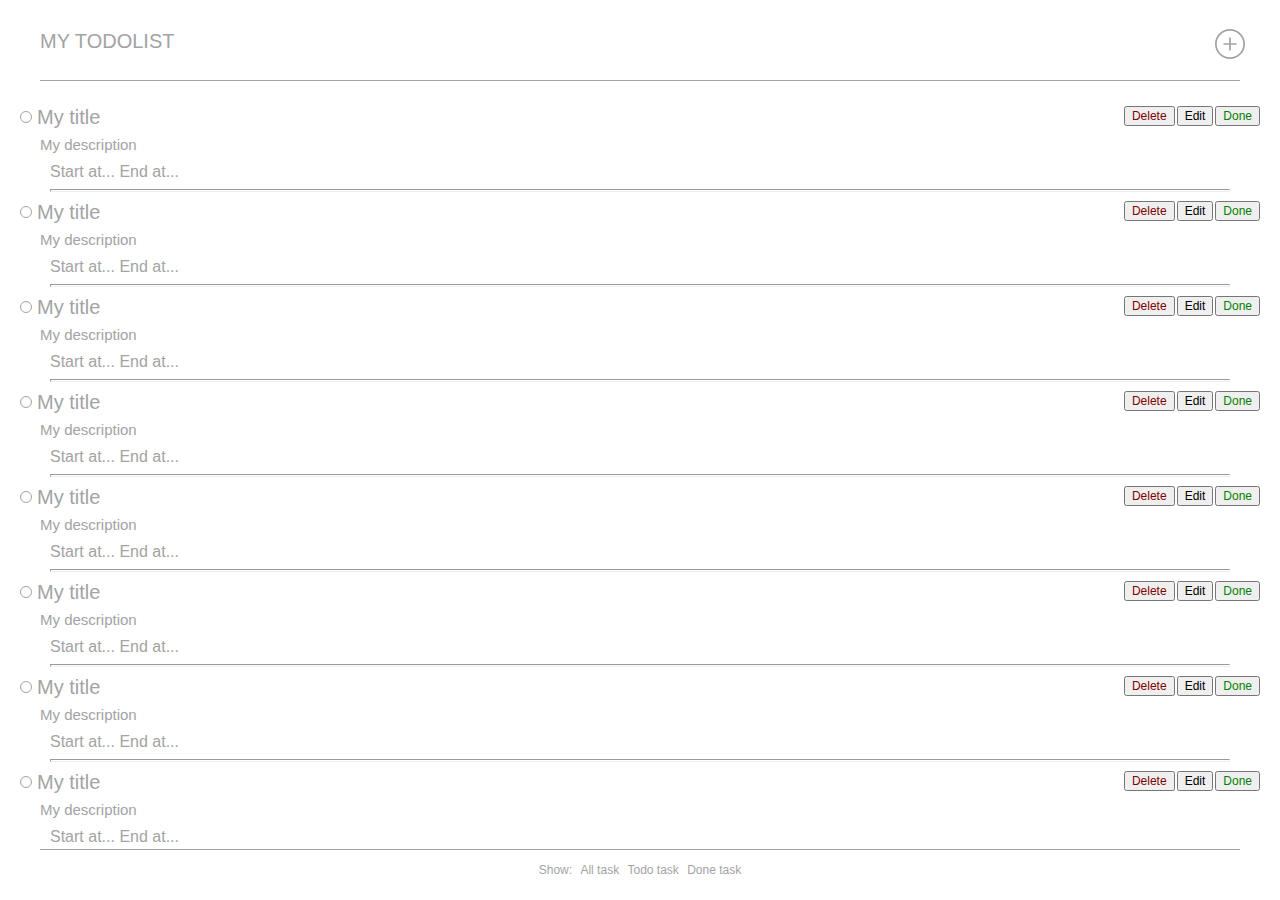
==== commit e51201e8: "responsive ?" ====
--- a/index.html
+++ b/index.html
@@ -37,8 +37,8 @@
               viewBox="0 0 31.059 31.059"
               style="enable-background:new 0 0 31.059 31.059;"
               xml:space="preserve"
-              width="60px"
-              height="60px">
+              width="30px"
+              height="30px">
               <g>
                 <g>
                   <path
--- a/style.css
+++ b/style.css
@@ -21,42 +21,35 @@
 
 .main-header {
   position   : absolute;
-  height     : 150px;
-  left       : 100px;
-  right      : 100px;
+  height     : 80px;
+  left       : 40px;
+  right      : 40px;
   border-bottom: 1px solid #a3a3a3;
 }
 
-.main-container {
+.main-container, .next-container {
   position   : absolute;
-  top        : 150px;
-  bottom     : 100px;
+  top        : 80px;
+  bottom     : 50px;
   left       : 0px;
   right      : 0px;
   overflow-y : auto;
-
-  display: none;
 }
 
 .main-footer, .next-footer{
   position   : absolute;
-  height     : 100px;
-  left       : 100px;
-  right      : 100px;
+  height     : 50px;
+  left       : 40px;
+  right      : 40px;
   bottom     : 0;
   border-top: 1px solid #a3a3a3;
 }
 
 .next-container {
-  position   : absolute;
-  top        : 150px;
-  bottom     : 100px;
-  left       : 0px;
-  right      : 0px;
-  overflow-y : auto;
-}
-
-.main-footer {
+  display: none;
+}
+
+.next-footer {
   display: none;
 }
 
@@ -66,14 +59,15 @@
 }
 
 #main-header-left h1 {
-  font-size: 80px;
-  margin-top: 35px;
+  font-size: 20px;
+  margin-top: 30px;
   margin-bottom: 0
 }
 
 #main-header-right {
+  width: 40px;
   float: right;
-  margin-top: 45px;
+  margin-top: 15px;
 }
 
 #main-header-right button {
@@ -97,29 +91,33 @@
 
     /*<!-- LI HEADER START -->*/
 .list {
-  padding-left: 50px;
-  padding-right: 50px;
+  padding-left: 20px;
+  padding-right: 20px;
+}
+
+.list-item {
+  margin-bottom: 10px;
 }
 
 .item-header {
-  height: 70px;
+  height: 30px;
 }
 
 .border {
   border: 1px solid #a3a3a3;
   border-radius: 100%;
-  width: 30px;
-  height: 30px;
-  margin-top: 20px;
-  margin-right: 10px;
+  width: 10px;
+  height: 10px;
+  margin-top: 5px;
+  margin-right: 5px;
   float: left;
 }
 
 .item-title {
   float: left;
-  margin-top: 20px;
+  margin-top: 10px;
   margin-bottom: 0;
-  font-size: 60px;
+  font-size: 20px;
 }
 
 .item-title:hover {
@@ -128,7 +126,7 @@
 
 .menu-item {
   float: right;
-  margin-left: 20px;
+  margin-left: 2px;
   display: inline-block;
 }
 
@@ -137,8 +135,8 @@
 }
 
 .menu-item button {
-  font-size: 20px;
-  margin-top: 40px;
+  font-size: 12px;
+  margin-top: 10px;
 }
 
 .menu-item-done {
@@ -153,12 +151,12 @@
     /*<!-- LI MAIN START -->*/
 
 .item-container {
-  margin-left: 75px;
-  margin-top: 40px;
+  margin-left: 20px;
+  margin-top: 10px;
 }
 
 .item-container p {
-  font-size: 40px;
+  font-size: 15px;
   margin: 0;
 }
 
@@ -168,13 +166,13 @@
 
 .item-footer {
   margin: 10px 0px 0px 100px;
-  margin-left: 100px;
+  margin-left: 30px;
 }
 
 .hr-item-footer {
   position: absolute;
-  left: 150px;
-  right: 150px;
+  left: 50px;
+  right: 50px;
   height: 1px;
 }
     /*<!-- LI FOOTER END -->*/
@@ -182,12 +180,12 @@
     /*<!-- MAIN-FOOTER START -->*/
 .main-footer p {
   text-align: center;
-  margin-top: 35px;
-  font-size: 30px;
+  margin-top: 12.5px;
+  font-size: 12px;
 }
 
 .main-footer span {
-  margin-left: 20px;
+  margin-left: 5px;
 }
 
 .main-footer span:hover {
@@ -200,23 +198,23 @@
 
   /*<!-- NEXT.CONTAINER START -->*/
 .next-main-container {
-  margin: 0px 50px 0px 50px;
+  margin: 0;
 }
 
 .next-hr {
  position: absolute;
  height: 1px solid #a3a3a3;
- left: 150px;
- right: 150PX;
+ left: 50px;
+ right: 50PX;
 }
 
 .add-title {
-  font-size: 40px;
+  font-size: 15px;
   margin: 40px 0px 0px 40px;
 }
 
 .next-main-container input {
-  font-size: 20px;
+  font-size: 12px;
   margin: 30px 0px 0px 75px;
 }
 
@@ -239,8 +237,8 @@
   /*<!-- NEXT-FOOTER START -->*/
   .next-footer p {
     text-align: center;
-    margin-top: 35px;
-    font-size: 30px;
+    margin-top: 12.5px;
+    font-size: 12px;
   }
 
   .next-footer span {
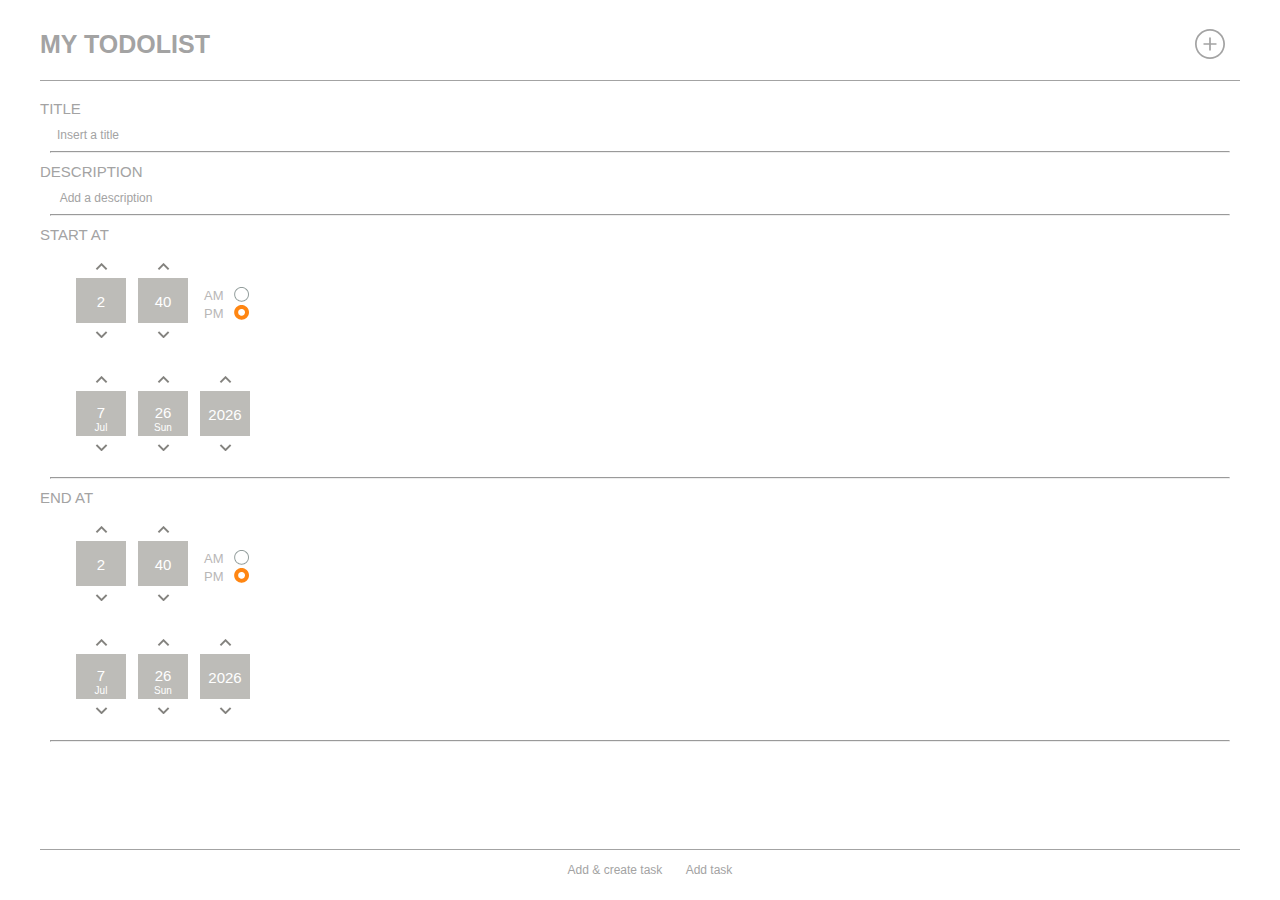
==== commit 4ba21dd7: "d" ====
--- a/index.html
+++ b/index.html
@@ -58,228 +58,230 @@
       <!-- MAIN-HEADER END -->
 
       <!-- MAIN.CONTAINER START -->
-      <div class="main-container">
-            <ul class="list" id="todo-list">
-
-              <li class="list-item">
-
-                <!-- LI HEADER START -->
-                <header class="item-header">
-                  <h2 class="item-title"><span class="border"></span>My title</h2>
-                  <ul class="menu">
-                    <li class="menu-item"><button type="button" name="Done" class="menu-item-done">Done</button></li>
-                    <li class="menu-item"><button type="button" name="Edit" class="menu-item-edit">Edit</button></li>
-                    <li class="menu-item"><button type="button" name="Delete" class="menu-item-delete">Delete</button></li>
-                  </ul>
-                </header>
-                <!-- LI HEADER END -->
-
-                <!-- LI MAIN START -->
-                <div class="item-container">
-                  <p>My description</p>
-                </div>
-                <!-- LI MAIN END -->
-
-                <!-- LI FOOTER START -->
-                <footer class="item-footer">
-                  <span>Start at...</span>
-                  <span>End at...</span>
-                </footer>
-                <hr class="hr-item-footer">
-              <!-- LI FOOTER END -->
-
-              <li class="list-item">
-
-                <!-- LI HEADER START -->
-                <header class="item-header">
-                  <h2 class="item-title"><span class="border"></span>My title</h2>
-                  <ul class="menu">
-                    <li class="menu-item"><button type="button" name="Done" class="menu-item-done">Done</button></li>
-                    <li class="menu-item"><button type="button" name="Edit" class="menu-item-edit">Edit</button></li>
-                    <li class="menu-item"><button type="button" name="Delete" class="menu-item-delete">Delete</button></li>
-                  </ul>
-                </header>
-                <!-- LI HEADER END -->
-
-                <!-- LI MAIN START -->
-                <div class="item-container">
-                  <p>My description</p>
-                </div>
-                <!-- LI MAIN END -->
-
-                <!-- LI FOOTER START -->
-                <footer class="item-footer">
-                  <span>Start at...</span>
-                  <span>End at...</span>
-                </footer>
-                <hr class="hr-item-footer">
-              <!-- LI FOOTER END -->
-
-              <li class="list-item">
-
-                <!-- LI HEADER START -->
-                <header class="item-header">
-                  <h2 class="item-title"><span class="border"></span>My title</h2>
-                  <ul class="menu">
-                    <li class="menu-item"><button type="button" name="Done" class="menu-item-done">Done</button></li>
-                    <li class="menu-item"><button type="button" name="Edit" class="menu-item-edit">Edit</button></li>
-                    <li class="menu-item"><button type="button" name="Delete" class="menu-item-delete">Delete</button></li>
-                  </ul>
-                </header>
-                <!-- LI HEADER END -->
-
-                <!-- LI MAIN START -->
-                <div class="item-container">
-                  <p>My description</p>
-                </div>
-                <!-- LI MAIN END -->
-
-                <!-- LI FOOTER START -->
-                <footer class="item-footer">
-                  <span>Start at...</span>
-                  <span>End at...</span>
-                </footer>
-                <hr class="hr-item-footer">
-              <!-- LI FOOTER END -->
-
-              <li class="list-item">
-
-                <!-- LI HEADER START -->
-                <header class="item-header">
-                  <h2 class="item-title"><span class="border"></span>My title</h2>
-                  <ul class="menu">
-                    <li class="menu-item"><button type="button" name="Done" class="menu-item-done">Done</button></li>
-                    <li class="menu-item"><button type="button" name="Edit" class="menu-item-edit">Edit</button></li>
-                    <li class="menu-item"><button type="button" name="Delete" class="menu-item-delete">Delete</button></li>
-                  </ul>
-                </header>
-                <!-- LI HEADER END -->
-
-                <!-- LI MAIN START -->
-                <div class="item-container">
-                  <p>My description</p>
-                </div>
-                <!-- LI MAIN END -->
-
-                <!-- LI FOOTER START -->
-                <footer class="item-footer">
-                  <span>Start at...</span>
-                  <span>End at...</span>
-                </footer>
-                <hr class="hr-item-footer">
-              <!-- LI FOOTER END -->
-
-              <li class="list-item">
-
-                <!-- LI HEADER START -->
-                <header class="item-header">
-                  <h2 class="item-title"><span class="border"></span>My title</h2>
-                  <ul class="menu">
-                    <li class="menu-item"><button type="button" name="Done" class="menu-item-done">Done</button></li>
-                    <li class="menu-item"><button type="button" name="Edit" class="menu-item-edit">Edit</button></li>
-                    <li class="menu-item"><button type="button" name="Delete" class="menu-item-delete">Delete</button></li>
-                  </ul>
-                </header>
-                <!-- LI HEADER END -->
-
-                <!-- LI MAIN START -->
-                <div class="item-container">
-                  <p>My description</p>
-                </div>
-                <!-- LI MAIN END -->
-
-                <!-- LI FOOTER START -->
-                <footer class="item-footer">
-                  <span>Start at...</span>
-                  <span>End at...</span>
-                </footer>
-                <hr class="hr-item-footer">
-              <!-- LI FOOTER END -->
-
-              <li class="list-item">
-
-                <!-- LI HEADER START -->
-                <header class="item-header">
-                  <h2 class="item-title"><span class="border"></span>My title</h2>
-                  <ul class="menu">
-                    <li class="menu-item"><button type="button" name="Done" class="menu-item-done">Done</button></li>
-                    <li class="menu-item"><button type="button" name="Edit" class="menu-item-edit">Edit</button></li>
-                    <li class="menu-item"><button type="button" name="Delete" class="menu-item-delete">Delete</button></li>
-                  </ul>
-                </header>
-                <!-- LI HEADER END -->
-
-                <!-- LI MAIN START -->
-                <div class="item-container">
-                  <p>My description</p>
-                </div>
-                <!-- LI MAIN END -->
-
-                <!-- LI FOOTER START -->
-                <footer class="item-footer">
-                  <span>Start at...</span>
-                  <span>End at...</span>
-                </footer>
-                <hr class="hr-item-footer">
-              <!-- LI FOOTER END -->
-
-              <li class="list-item">
-
-                <!-- LI HEADER START -->
-                <header class="item-header">
-                  <h2 class="item-title"><span class="border"></span>My title</h2>
-                  <ul class="menu">
-                    <li class="menu-item"><button type="button" name="Done" class="menu-item-done">Done</button></li>
-                    <li class="menu-item"><button type="button" name="Edit" class="menu-item-edit">Edit</button></li>
-                    <li class="menu-item"><button type="button" name="Delete" class="menu-item-delete">Delete</button></li>
-                  </ul>
-                </header>
-                <!-- LI HEADER END -->
-
-                <!-- LI MAIN START -->
-                <div class="item-container">
-                  <p>My description</p>
-                </div>
-                <!-- LI MAIN END -->
-
-                <!-- LI FOOTER START -->
-                <footer class="item-footer">
-                  <span>Start at...</span>
-                  <span>End at...</span>
-                </footer>
-                <hr class="hr-item-footer">
-              <!-- LI FOOTER END -->
-
-              <li class="list-item">
-
-                <!-- LI HEADER START -->
-                <header class="item-header">
-                  <h2 class="item-title"><span class="border"></span>My title</h2>
-                  <ul class="menu">
-                    <li class="menu-item"><button type="button" name="Done" class="menu-item-done">Done</button></li>
-                    <li class="menu-item"><button type="button" name="Edit" class="menu-item-edit">Edit</button></li>
-                    <li class="menu-item"><button type="button" name="Delete" class="menu-item-delete">Delete</button></li>
-                  </ul>
-                </header>
-                <!-- LI HEADER END -->
-
-                <!-- LI MAIN START -->
-                <div class="item-container">
-                  <p>My description</p>
-                </div>
-                <!-- LI MAIN END -->
-
-                <!-- LI FOOTER START -->
-                <footer class="item-footer">
-                  <span>Start at...</span>
-                  <span>End at...</span>
-                </footer>
-                <hr class="hr-item-footer">
-              <!-- LI FOOTER END -->
-
-            </ul>
-
-      </div>
+      <div class="main-container-show">
+
+        <div class="main-container">
+              <ul class="list" id="todo-list">
+
+                <li class="list-item">
+
+                  <!-- LI HEADER START -->
+                  <header class="item-header">
+                    <h2 class="item-title"><span class="border"></span>My title</h2>
+                    <ul class="menu">
+                      <li class="menu-item"><button type="button" name="Done" class="menu-item-done">Done</button></li>
+                      <li class="menu-item"><button type="button" name="Edit" class="menu-item-edit">Edit</button></li>
+                      <li class="menu-item"><button type="button" name="Delete" class="menu-item-delete">Delete</button></li>
+                    </ul>
+                  </header>
+                  <!-- LI HEADER END -->
+
+                  <!-- LI MAIN START -->
+                  <div class="item-container">
+                    <p>My description</p>
+                  </div>
+                  <!-- LI MAIN END -->
+
+                  <!-- LI FOOTER START -->
+                  <footer class="item-footer">
+                    <span>Start at...</span>
+                    <span>End at...</span>
+                  </footer>
+                  <hr class="hr-item-footer">
+                <!-- LI FOOTER END -->
+
+                <li class="list-item">
+
+                  <!-- LI HEADER START -->
+                  <header class="item-header">
+                    <h2 class="item-title"><span class="border"></span>My title</h2>
+                    <ul class="menu">
+                      <li class="menu-item"><button type="button" name="Done" class="menu-item-done">Done</button></li>
+                      <li class="menu-item"><button type="button" name="Edit" class="menu-item-edit">Edit</button></li>
+                      <li class="menu-item"><button type="button" name="Delete" class="menu-item-delete">Delete</button></li>
+                    </ul>
+                  </header>
+                  <!-- LI HEADER END -->
+
+                  <!-- LI MAIN START -->
+                  <div class="item-container">
+                    <p>My description</p>
+                  </div>
+                  <!-- LI MAIN END -->
+
+                  <!-- LI FOOTER START -->
+                  <footer class="item-footer">
+                    <span>Start at...</span>
+                    <span>End at...</span>
+                  </footer>
+                  <hr class="hr-item-footer">
+                <!-- LI FOOTER END -->
+
+                <li class="list-item">
+
+                  <!-- LI HEADER START -->
+                  <header class="item-header">
+                    <h2 class="item-title"><span class="border"></span>My title</h2>
+                    <ul class="menu">
+                      <li class="menu-item"><button type="button" name="Done" class="menu-item-done">Done</button></li>
+                      <li class="menu-item"><button type="button" name="Edit" class="menu-item-edit">Edit</button></li>
+                      <li class="menu-item"><button type="button" name="Delete" class="menu-item-delete">Delete</button></li>
+                    </ul>
+                  </header>
+                  <!-- LI HEADER END -->
+
+                  <!-- LI MAIN START -->
+                  <div class="item-container">
+                    <p>My description</p>
+                  </div>
+                  <!-- LI MAIN END -->
+
+                  <!-- LI FOOTER START -->
+                  <footer class="item-footer">
+                    <span>Start at...</span>
+                    <span>End at...</span>
+                  </footer>
+                  <hr class="hr-item-footer">
+                <!-- LI FOOTER END -->
+
+                <li class="list-item">
+
+                  <!-- LI HEADER START -->
+                  <header class="item-header">
+                    <h2 class="item-title"><span class="border"></span>My title</h2>
+                    <ul class="menu">
+                      <li class="menu-item"><button type="button" name="Done" class="menu-item-done">Done</button></li>
+                      <li class="menu-item"><button type="button" name="Edit" class="menu-item-edit">Edit</button></li>
+                      <li class="menu-item"><button type="button" name="Delete" class="menu-item-delete">Delete</button></li>
+                    </ul>
+                  </header>
+                  <!-- LI HEADER END -->
+
+                  <!-- LI MAIN START -->
+                  <div class="item-container">
+                    <p>My description</p>
+                  </div>
+                  <!-- LI MAIN END -->
+
+                  <!-- LI FOOTER START -->
+                  <footer class="item-footer">
+                    <span>Start at...</span>
+                    <span>End at...</span>
+                  </footer>
+                  <hr class="hr-item-footer">
+                <!-- LI FOOTER END -->
+
+                <li class="list-item">
+
+                  <!-- LI HEADER START -->
+                  <header class="item-header">
+                    <h2 class="item-title"><span class="border"></span>My title</h2>
+                    <ul class="menu">
+                      <li class="menu-item"><button type="button" name="Done" class="menu-item-done">Done</button></li>
+                      <li class="menu-item"><button type="button" name="Edit" class="menu-item-edit">Edit</button></li>
+                      <li class="menu-item"><button type="button" name="Delete" class="menu-item-delete">Delete</button></li>
+                    </ul>
+                  </header>
+                  <!-- LI HEADER END -->
+
+                  <!-- LI MAIN START -->
+                  <div class="item-container">
+                    <p>My description</p>
+                  </div>
+                  <!-- LI MAIN END -->
+
+                  <!-- LI FOOTER START -->
+                  <footer class="item-footer">
+                    <span>Start at...</span>
+                    <span>End at...</span>
+                  </footer>
+                  <hr class="hr-item-footer">
+                <!-- LI FOOTER END -->
+
+                <li class="list-item">
+
+                  <!-- LI HEADER START -->
+                  <header class="item-header">
+                    <h2 class="item-title"><span class="border"></span>My title</h2>
+                    <ul class="menu">
+                      <li class="menu-item"><button type="button" name="Done" class="menu-item-done">Done</button></li>
+                      <li class="menu-item"><button type="button" name="Edit" class="menu-item-edit">Edit</button></li>
+                      <li class="menu-item"><button type="button" name="Delete" class="menu-item-delete">Delete</button></li>
+                    </ul>
+                  </header>
+                  <!-- LI HEADER END -->
+
+                  <!-- LI MAIN START -->
+                  <div class="item-container">
+                    <p>My description</p>
+                  </div>
+                  <!-- LI MAIN END -->
+
+                  <!-- LI FOOTER START -->
+                  <footer class="item-footer">
+                    <span>Start at...</span>
+                    <span>End at...</span>
+                  </footer>
+                  <hr class="hr-item-footer">
+                <!-- LI FOOTER END -->
+
+                <li class="list-item">
+
+                  <!-- LI HEADER START -->
+                  <header class="item-header">
+                    <h2 class="item-title"><span class="border"></span>My title</h2>
+                    <ul class="menu">
+                      <li class="menu-item"><button type="button" name="Done" class="menu-item-done">Done</button></li>
+                      <li class="menu-item"><button type="button" name="Edit" class="menu-item-edit">Edit</button></li>
+                      <li class="menu-item"><button type="button" name="Delete" class="menu-item-delete">Delete</button></li>
+                    </ul>
+                  </header>
+                  <!-- LI HEADER END -->
+
+                  <!-- LI MAIN START -->
+                  <div class="item-container">
+                    <p>My description</p>
+                  </div>
+                  <!-- LI MAIN END -->
+
+                  <!-- LI FOOTER START -->
+                  <footer class="item-footer">
+                    <span>Start at...</span>
+                    <span>End at...</span>
+                  </footer>
+                  <hr class="hr-item-footer">
+                <!-- LI FOOTER END -->
+
+                <li class="list-item">
+
+                  <!-- LI HEADER START -->
+                  <header class="item-header">
+                    <h2 class="item-title"><span class="border"></span>My title</h2>
+                    <ul class="menu">
+                      <li class="menu-item"><button type="button" name="Done" class="menu-item-done">Done</button></li>
+                      <li class="menu-item"><button type="button" name="Edit" class="menu-item-edit">Edit</button></li>
+                      <li class="menu-item"><button type="button" name="Delete" class="menu-item-delete">Delete</button></li>
+                    </ul>
+                  </header>
+                  <!-- LI HEADER END -->
+
+                  <!-- LI MAIN START -->
+                  <div class="item-container">
+                    <p>My description</p>
+                  </div>
+                  <!-- LI MAIN END -->
+
+                  <!-- LI FOOTER START -->
+                  <footer class="item-footer">
+                    <span>Start at...</span>
+                    <span>End at...</span>
+                  </footer>
+                  <hr class="hr-item-footer">
+                <!-- LI FOOTER END -->
+
+              </ul>
+
+        </div>
 
       <!-- MAIN-FOOTER START -->
       <div class="main-footer">
@@ -287,51 +289,56 @@
       </div>
       <!-- MAIN-FOOTER END -->
 
+    </div>
       <!-- MAIN.CONTAINER END -->
 
       <!-- NEXT.CONTAINER START -->
-      <div class="next-container">
-        <section class="next-main-container">
-          <!-- ADD TITLE START -->
-          <section class="next-title">
-            <h2 class="add-title">TITLE</h2>
-            <input type="text" name="add title" value="Insert a title">
-            <hr class="next-hr">
+      <div class="next-container-show">
+
+        <div class="next-container">
+          <section class="next-main-container">
+            <!-- ADD TITLE START -->
+            <section class="next-title">
+              <h2 class="add-title">TITLE</h2>
+              <input type="text" name="add title" value="Insert a title">
+              <hr class="next-hr">
+            </section>
+            <!-- ADD TITLE END -->
+
+            <!-- ADD DESCRIPTION START -->
+            <section class="next-description">
+              <h2 class="add-title">DESCRIPTION</h2>
+              <input type="text" name="add description" value=" Add a description">
+              <hr class="next-hr">
+            </section>
+            <!-- ADD DESCRIPTION END -->
+
+            <!-- START TIME START -->
+            <section class="next-start">
+              <h2 class="add-title">START AT</h2>
+              <div id="start-at"></div>
+              <hr class="next-hr">
+            </section>
+            <!-- START TIME END-->
+
+            <!-- END TIME START -->
+            <section class="next-end">
+              <h2 class="add-title">END AT</h2>
+              <div id="end-at"></div>
+              <hr class="next-hr">
+            </section>
+            <!-- END TIME END -->
           </section>
-          <!-- ADD TITLE END -->
-
-          <!-- ADD DESCRIPTION START -->
-          <section class="next-description">
-            <h2 class="add-title">DESCRIPTION</h2>
-            <input type="text" name="add description" value=" Add a description">
-            <hr class="next-hr">
-          </section>
-          <!-- ADD DESCRIPTION END -->
-
-          <!-- START TIME START -->
-          <section class="next-start">
-            <h2 class="add-title">START AT</h2>
-            <div id="start-at"></div>
-            <hr class="next-hr">
-          </section>
-          <!-- START TIME END-->
-
-          <!-- END TIME START -->
-          <section class="next-end">
-            <h2 class="add-title">END AT</h2>
-            <div id="end-at"></div>
-            <hr class="next-hr">
-          </section>
-          <!-- END TIME END -->
-        </section>
-      </div>
-      <!-- NEXT.CONTAINER END -->
-
-      <!-- MAIN-FOOTER START -->
-      <div class="next-footer">
-        <p><span id="all">Add & create task</span> <span id="add-task">Add task</span></p>
-      </div>
-      <!-- MAIN-FOOTER END -->
+        </div>
+
+        <!-- MAIN-FOOTER START -->
+        <div class="next-footer">
+          <p><span id="all">Add & create task</span> <span id="add-task">Add task</span></p>
+        </div>
+        <!-- MAIN-FOOTER END -->
+      
+    </div>
+    <!-- NEXT.CONTAINER END -->
 
     </div>
     <!-- MAIN END -->
--- a/style.css
+++ b/style.css
@@ -4,7 +4,7 @@
   font-family     : arial;
 }
 
-h1, h2, h3,p, button {
+h2, h3,p, button {
   font-weight: normal;
 }
 
@@ -45,11 +45,7 @@
   border-top: 1px solid #a3a3a3;
 }
 
-.next-container {
-  display: none;
-}
-
-.next-footer {
+.main-container-show {
   display: none;
 }
 
@@ -59,13 +55,13 @@
 }
 
 #main-header-left h1 {
-  font-size: 20px;
+  font-size: 25px;
   margin-top: 30px;
   margin-bottom: 0
 }
 
 #main-header-right {
-  width: 40px;
+  width: 40p;
   float: right;
   margin-top: 15px;
 }
@@ -210,12 +206,12 @@
 
 .add-title {
   font-size: 15px;
-  margin: 40px 0px 0px 40px;
+  margin: 20px 0px 0px 40px;
 }
 
 .next-main-container input {
   font-size: 12px;
-  margin: 30px 0px 0px 75px;
+  margin: 10px 0px 0px 55px;
 }
 
   /*<!-- ADD TITLE START -->*/
@@ -227,7 +223,7 @@
   /*<!-- START TIME START -->*/
   /*<!-- END TIME START -->*/
   #start-at, #end-at {
-    margin-left: 50px;
+    margin-left: 70px;
   }
   /*<!-- START TIME END-->*/
   /*<!-- END TIME END -->*/
